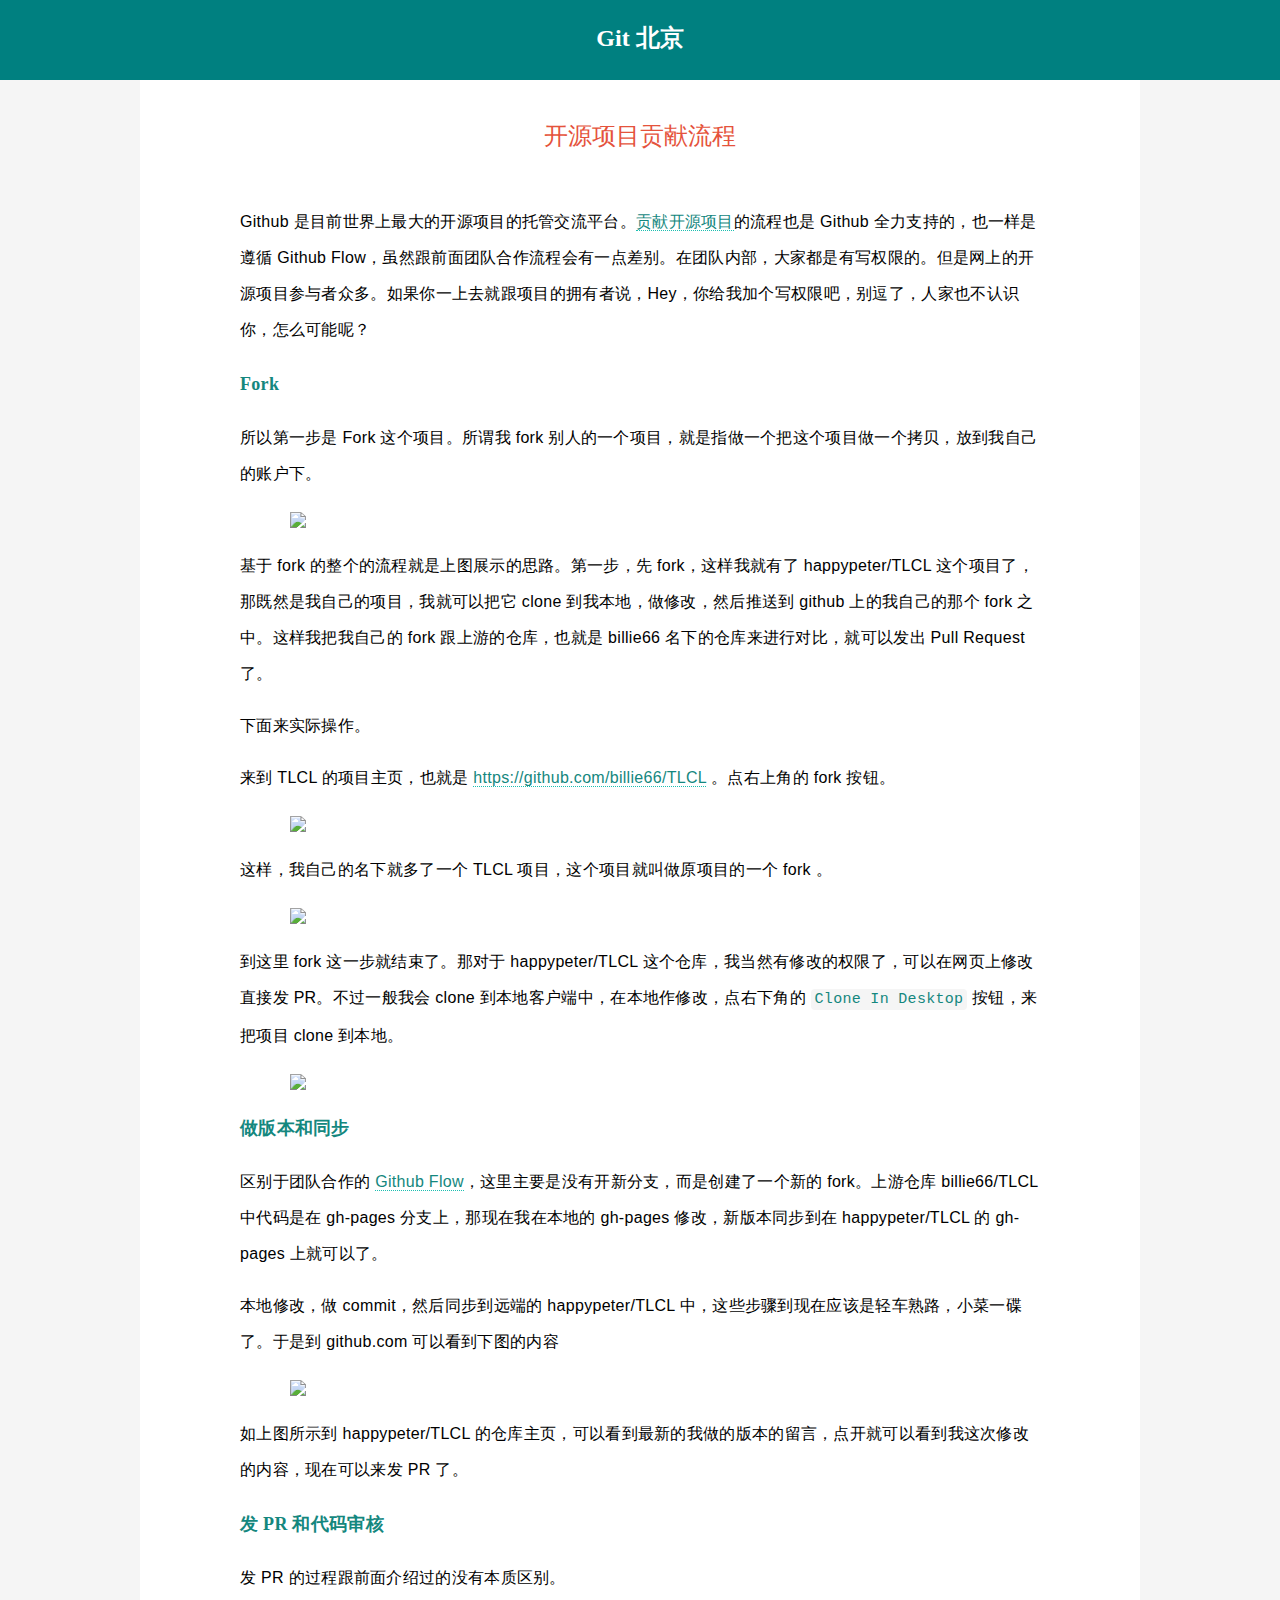
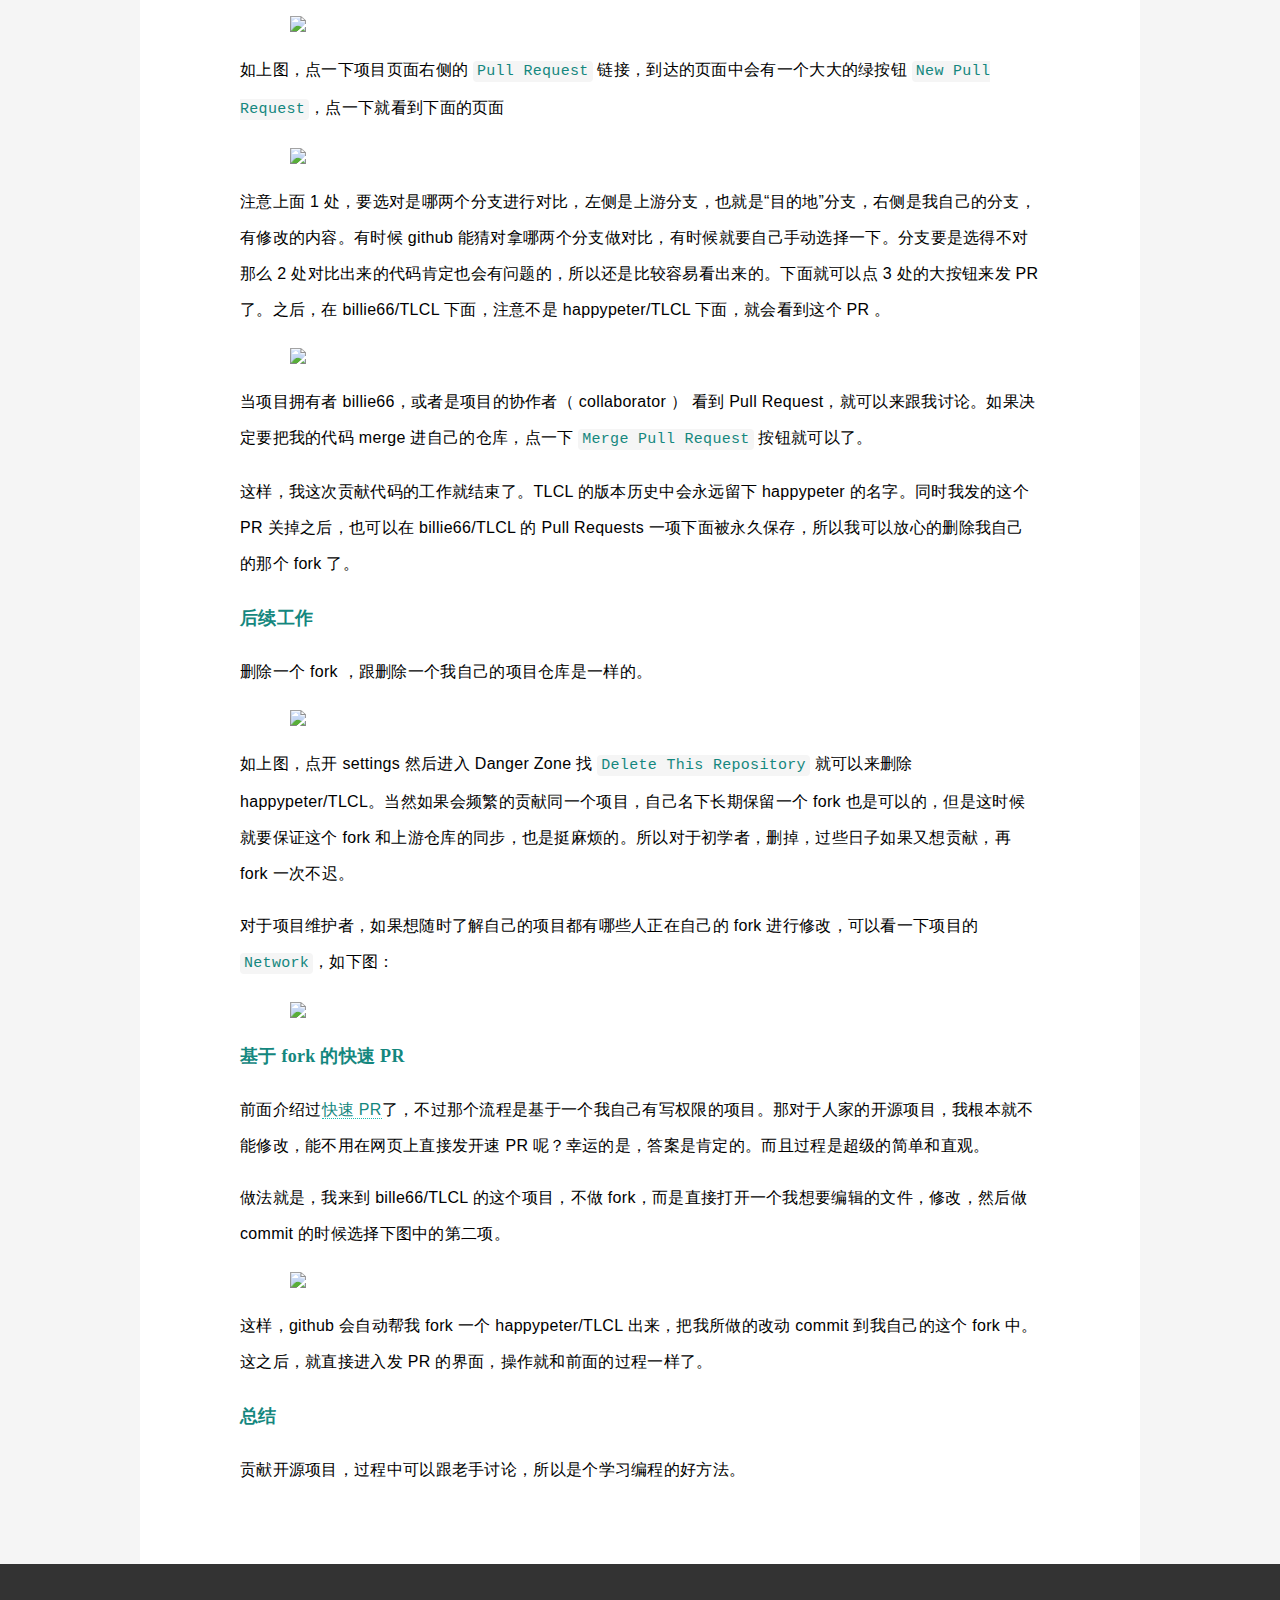
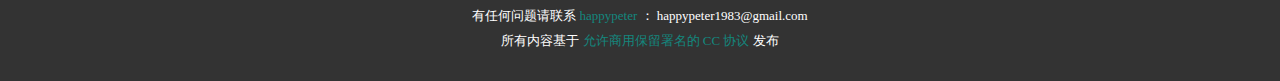
==== fork_flow.html @ 02a3c3e0 "first commit" ====
<!DOCTYPE html><html><head><meta charSet="utf-8"/><meta http-equiv="x-ua-compatible" content="ie=edge"/><meta name="viewport" content="width=device-width, initial-scale=1, shrink-to-fit=no"/><style data-href="/styles.a4d5d1ed52826786ed9b.css">*{box-sizing:border-box}body{margin:0;-webkit-font-smoothing:antialiased}a{text-decoration:none;color:#14877e}.searchbox{display:inline-block;position:relative;width:200px;height:32px!important;white-space:nowrap;box-sizing:border-box;visibility:visible!important}.searchbox .algolia-autocomplete{display:block;width:100%;height:100%}.searchbox__wrapper{width:100%;height:100%;z-index:999;position:relative}.searchbox__input{display:inline-block;box-sizing:border-box;transition:box-shadow .4s ease,background .4s ease;border:0;border-radius:16px;box-shadow:inset 0 0 0 1px #ccc;background:#fff!important;padding:0 26px 0 32px;width:100%;height:100%;vertical-align:middle;white-space:normal;font-size:12px;-webkit-appearance:none;-moz-appearance:none;appearance:none}.searchbox__input::-webkit-search-cancel-button,.searchbox__input::-webkit-search-decoration,.searchbox__input::-webkit-search-results-button,.searchbox__input::-webkit-search-results-decoration{display:none}.searchbox__input:hover{box-shadow:inset 0 0 0 1px #b3b3b3}.searchbox__input:active,.searchbox__input:focus{outline:0;box-shadow:inset 0 0 0 1px #aaa;background:#fff}.searchbox__input::-webkit-input-placeholder{color:#aaa}.searchbox__input:-ms-input-placeholder{color:#aaa}.searchbox__input::-ms-input-placeholder{color:#aaa}.searchbox__input::placeholder{color:#aaa}.searchbox__submit{position:absolute;top:0;margin:0;border:0;border-radius:16px 0 0 16px;background-color:rgba(69,142,225,0);padding:0;width:32px;height:100%;vertical-align:middle;text-align:center;font-size:inherit;-webkit-user-select:none;-moz-user-select:none;-ms-user-select:none;user-select:none;right:inherit;left:0}.searchbox__submit:before{display:inline-block;margin-right:-4px;height:100%;vertical-align:middle;content:""}.searchbox__submit:active,.searchbox__submit:hover{cursor:pointer}.searchbox__submit:focus{outline:0}.searchbox__submit svg{width:14px;height:14px;vertical-align:middle;fill:#6d7e96}.searchbox__reset{display:block;position:absolute;top:8px;right:8px;margin:0;border:0;background:none;cursor:pointer;padding:0;font-size:inherit;-webkit-user-select:none;-moz-user-select:none;-ms-user-select:none;user-select:none;fill:rgba(0,0,0,.5)}.searchbox__reset.hide{display:none}.searchbox__reset:focus{outline:0}.searchbox__reset svg{display:block;margin:4px;width:8px;height:8px}.searchbox__input:valid~.searchbox__reset{display:block;-webkit-animation-name:sbx-reset-in;animation-name:sbx-reset-in;-webkit-animation-duration:.15s;animation-duration:.15s}@-webkit-keyframes sbx-reset-in{0%{-webkit-transform:translate3d(-20%,0,0);transform:translate3d(-20%,0,0);opacity:0}to{-webkit-transform:none;transform:none;opacity:1}}@keyframes sbx-reset-in{0%{-webkit-transform:translate3d(-20%,0,0);transform:translate3d(-20%,0,0);opacity:0}to{-webkit-transform:none;transform:none;opacity:1}}.algolia-autocomplete .ds-dropdown-menu:before{display:block;position:absolute;content:"";width:14px;height:14px;background:#373940;z-index:1000;top:-7px;border-top:1px solid #373940;border-right:1px solid #373940;-webkit-transform:rotate(-45deg);transform:rotate(-45deg);border-radius:2px}.algolia-autocomplete .ds-dropdown-menu{box-shadow:0 1px 0 0 rgba(0,0,0,.2),0 2px 3px 0 rgba(0,0,0,.1)}@media (min-width:601px){.algolia-autocomplete.algolia-autocomplete-right .ds-dropdown-menu{right:0!important;left:inherit!important}.algolia-autocomplete.algolia-autocomplete-right .ds-dropdown-menu:before{right:48px}.algolia-autocomplete .ds-dropdown-menu{top:-6px;border-radius:4px;margin:6px 0 0;padding:0;text-align:left;height:auto;position:relative;background:transparent;border:none;z-index:999;max-width:600px;min-width:500px}}@media (max-width:600px){.algolia-autocomplete .ds-dropdown-menu{z-index:100;position:fixed!important;top:40px!important;left:auto!important;right:1rem!important;width:600px;max-width:calc(100% - 2rem);max-height:calc(100% - 5rem);display:block}.algolia-autocomplete .ds-dropdown-menu:before{right:6rem}}.algolia-autocomplete .ds-dropdown-menu .ds-suggestions{position:relative;z-index:1000}.algolia-autocomplete .ds-dropdown-menu .ds-suggestion{cursor:pointer}.algolia-autocomplete .ds-dropdown-menu [class^=ds-dataset-]{position:relative;border-radius:4px;overflow:auto;padding:0}.algolia-autocomplete .ds-dropdown-menu *{box-sizing:border-box}.algolia-autocomplete .algolia-docsearch-suggestion{position:relative;padding:0;overflow:hidden}.algolia-autocomplete .ds-cursor .algolia-docsearch-suggestion--wrapper{background:#f1f1f1;box-shadow:inset -2px 0 0 #f27649}.algolia-autocomplete .algolia-docsearch-suggestion--highlight{background:#ffe564;padding:.1em .05em}.algolia-autocomplete .algolia-docsearch-suggestion--category-header .algolia-docsearch-suggestion--category-header-lvl0 .algolia-docsearch-suggestion--highlight,.algolia-autocomplete .algolia-docsearch-suggestion--category-header .algolia-docsearch-suggestion--category-header-lvl1 .algolia-docsearch-suggestion--highlight{color:inherit;background:inherit}.algolia-autocomplete .algolia-docsearch-suggestion--text .algolia-docsearch-suggestion--highlight{padding:0 0 1px;background:inherit;box-shadow:inset 0 -2px 0 0 rgba(69,142,225,.8);color:inherit}.algolia-autocomplete .algolia-docsearch-suggestion--content{display:block;float:right;width:70%;position:relative;padding:5.33333px 0 5.33333px 10.66667px;cursor:pointer}.algolia-autocomplete .algolia-docsearch-suggestion--content:before{content:"";position:absolute;display:block;top:0;height:100%;width:1px;background:#ececec;left:-1px}.algolia-autocomplete .algolia-docsearch-suggestion--category-header{position:relative;display:none;font-size:14px;letter-spacing:.08em;font-weight:700;background-color:#373940;text-transform:uppercase;color:#fff;margin:0;padding:5px 8px}.algolia-autocomplete .algolia-docsearch-suggestion--wrapper{background-color:#fff;width:100%;float:left;padding:8px 0 0}.algolia-autocomplete .algolia-docsearch-suggestion--subcategory-column{float:left;width:30%;display:none;text-align:right;position:relative;padding:5.33333px 10.66667px;color:#777;font-size:.9em;word-wrap:break-word}.algolia-autocomplete .algolia-docsearch-suggestion--subcategory-column:before{content:"";position:absolute;display:block;top:0;height:100%;width:1px;background:#ececec;right:0}.algolia-autocomplete .algolia-docsearch-suggestion--subcategory-column .algolia-docsearch-suggestion--highlight{background-color:inherit;color:inherit}.algolia-autocomplete .algolia-docsearch-suggestion--subcategory-inline{display:none}.algolia-autocomplete .algolia-docsearch-suggestion--title{margin-bottom:4px;color:#02060c;font-size:.9em;font-weight:700}.algolia-autocomplete .algolia-docsearch-suggestion--text{display:block;line-height:1.2em;font-size:.85em;color:#63676d;padding-right:2px}.algolia-autocomplete .algolia-docsearch-suggestion--no-results{width:100%;padding:8px 0;text-align:center;font-size:1.2em;background-color:#373940;margin-top:-8px}.algolia-autocomplete .algolia-docsearch-suggestion--no-results .algolia-docsearch-suggestion--text{color:#fff;margin-top:4px}.algolia-autocomplete .algolia-docsearch-suggestion--no-results:before{display:none}.algolia-autocomplete .algolia-docsearch-suggestion code{padding:1px 5px;font-size:90%;border:none;color:#222;background-color:#ebebeb;border-radius:3px;font-family:source-code-pro,Menlo,Monaco,Consolas,Courier New,monospace}.algolia-autocomplete .algolia-docsearch-suggestion code .algolia-docsearch-suggestion--highlight{background:none}.algolia-autocomplete .algolia-docsearch-suggestion.algolia-docsearch-suggestion__main .algolia-docsearch-suggestion--category-header,.algolia-autocomplete .algolia-docsearch-suggestion.algolia-docsearch-suggestion__secondary .algolia-docsearch-suggestion--subcategory-column{display:block}.algolia-autocomplete .algolia-docsearch-footer{background-color:#fff;width:100%;height:30px;z-index:2000;float:right;font-size:0;line-height:0}.algolia-autocomplete .algolia-docsearch-footer--logo{background-image:url('data:image/svg+xml;utf8,<svg xmlns="http://www.w3.org/2000/svg" viewBox="0 0 130 18"><defs><linearGradient id="a" x1="-36.87%" x2="129.43%" y1="134.94%" y2="-27.7%"><stop stop-color="%2300AEFF" offset="0%"/><stop stop-color="%233369E7" offset="100%"/></linearGradient></defs><g fill="none" fill-rule="evenodd"><path fill="url(%23a)" d="M59.4.02h13.3a2.37 2.37 0 0 1 2.38 2.37V15.6a2.37 2.37 0 0 1-2.38 2.36H59.4a2.37 2.37 0 0 1-2.38-2.36V2.38A2.37 2.37 0 0 1 59.4.02z"/><path fill="%23FFF" d="M66.26 4.56c-2.82 0-5.1 2.27-5.1 5.08 0 2.8 2.28 5.07 5.1 5.07 2.8 0 5.1-2.26 5.1-5.07 0-2.8-2.28-5.07-5.1-5.07zm0 8.65c-2 0-3.6-1.6-3.6-3.56 0-1.97 1.6-3.58 3.6-3.58 1.98 0 3.6 1.6 3.6 3.58a3.58 3.58 0 0 1-3.6 3.57zm0-6.4v2.66c0 .07.08.13.15.1l2.4-1.24c.04-.02.06-.1.03-.14a2.96 2.96 0 0 0-2.46-1.5c-.06 0-.1.05-.1.1zm-3.33-1.96l-.3-.3a.78.78 0 0 0-1.12 0l-.36.36a.77.77 0 0 0 0 1.1l.3.3c.05.05.13.04.17 0 .2-.25.4-.5.6-.7.23-.23.46-.43.7-.6.07-.04.07-.1.03-.16zm5-.8V3.4a.78.78 0 0 0-.78-.78h-1.83a.78.78 0 0 0-.78.78v.63c0 .07.06.12.14.1a5.74 5.74 0 0 1 1.58-.22c.52 0 1.04.07 1.54.2a.1.1 0 0 0 .13-.1z"/><path fill="%23182359" d="M102.16 13.76c0 1.46-.37 2.52-1.12 3.2-.75.67-1.9 1-3.44 1-.56 0-1.74-.1-2.67-.3l.34-1.7c.78.17 1.82.2 2.36.2.86 0 1.48-.16 1.84-.5.37-.36.55-.88.55-1.57v-.35a6.37 6.37 0 0 1-.84.3 4.15 4.15 0 0 1-1.2.17 4.5 4.5 0 0 1-1.6-.28 3.38 3.38 0 0 1-1.26-.82 3.74 3.74 0 0 1-.8-1.35c-.2-.54-.3-1.5-.3-2.2 0-.67.1-1.5.3-2.06a3.92 3.92 0 0 1 .9-1.43 4.12 4.12 0 0 1 1.45-.92 5.3 5.3 0 0 1 1.94-.37c.7 0 1.35.1 1.97.2a15.86 15.86 0 0 1 1.6.33v8.46zm-5.95-4.2c0 .9.2 1.88.6 2.3.4.4.9.62 1.53.62.34 0 .66-.05.96-.15a2.75 2.75 0 0 0 .73-.33V6.7a8.53 8.53 0 0 0-1.42-.17c-.76-.02-1.36.3-1.77.8-.4.5-.62 1.4-.62 2.23zm16.13 0c0 .72-.1 1.26-.32 1.85a4.4 4.4 0 0 1-.9 1.53c-.38.42-.85.75-1.4.98-.54.24-1.4.37-1.8.37-.43 0-1.27-.13-1.8-.36a4.1 4.1 0 0 1-1.4-.97 4.5 4.5 0 0 1-.92-1.52 5.04 5.04 0 0 1-.33-1.84c0-.72.1-1.4.32-2 .22-.6.53-1.1.92-1.5.4-.43.86-.75 1.4-.98a4.55 4.55 0 0 1 1.78-.34 4.7 4.7 0 0 1 1.8.34c.54.23 1 .55 1.4.97.38.42.68.92.9 1.5.23.6.35 1.3.35 2zm-2.2 0c0-.92-.2-1.7-.6-2.22-.38-.54-.94-.8-1.64-.8-.72 0-1.27.26-1.67.8-.4.54-.58 1.3-.58 2.22 0 .93.2 1.56.6 2.1.38.54.94.8 1.64.8s1.25-.26 1.65-.8c.4-.55.6-1.17.6-2.1zm6.97 4.7c-3.5.02-3.5-2.8-3.5-3.27L113.57.92l2.15-.34v10c0 .25 0 1.87 1.37 1.88v1.8zm3.77 0h-2.15v-9.2l2.15-.33v9.54zM119.8 3.74c.7 0 1.3-.58 1.3-1.3 0-.7-.58-1.3-1.3-1.3-.73 0-1.3.6-1.3 1.3 0 .72.58 1.3 1.3 1.3zm6.43 1c.7 0 1.3.1 1.78.27.5.18.88.42 1.17.73.28.3.5.74.6 1.18.13.46.2.95.2 1.5v5.47a25.24 25.24 0 0 1-1.5.25c-.67.1-1.42.15-2.25.15a6.83 6.83 0 0 1-1.52-.16 3.2 3.2 0 0 1-1.18-.5 2.46 2.46 0 0 1-.76-.9c-.18-.37-.27-.9-.27-1.44 0-.52.1-.85.3-1.2.2-.37.48-.67.83-.9a3.6 3.6 0 0 1 1.23-.5 7.07 7.07 0 0 1 2.2-.1l.83.16v-.35c0-.25-.03-.48-.1-.7a1.5 1.5 0 0 0-.3-.58c-.15-.18-.34-.3-.58-.4a2.54 2.54 0 0 0-.92-.17c-.5 0-.94.06-1.35.13-.4.08-.75.16-1 .25l-.27-1.74c.27-.1.67-.18 1.2-.28a9.34 9.34 0 0 1 1.65-.14zm.18 7.74c.66 0 1.15-.04 1.5-.1V10.2a5.1 5.1 0 0 0-2-.1c-.23.03-.45.1-.64.2a1.17 1.17 0 0 0-.47.38c-.13.17-.18.26-.18.52 0 .5.17.8.5.98.32.2.74.3 1.3.3zM84.1 4.8c.72 0 1.3.08 1.8.26.48.17.87.42 1.15.73.3.3.5.72.6 1.17.14.45.2.94.2 1.47v5.48a25.24 25.24 0 0 1-1.5.26c-.67.1-1.42.14-2.25.14a6.83 6.83 0 0 1-1.52-.16 3.2 3.2 0 0 1-1.18-.5 2.46 2.46 0 0 1-.76-.9c-.18-.38-.27-.9-.27-1.44 0-.53.1-.86.3-1.22.2-.36.5-.65.84-.88a3.6 3.6 0 0 1 1.24-.5 7.07 7.07 0 0 1 2.2-.1c.26.03.54.08.84.15v-.35c0-.24-.03-.48-.1-.7a1.5 1.5 0 0 0-.3-.58c-.15-.17-.34-.3-.58-.4a2.54 2.54 0 0 0-.9-.15c-.5 0-.96.05-1.37.12-.4.07-.75.15-1 .24l-.26-1.75c.27-.08.67-.17 1.18-.26a8.9 8.9 0 0 1 1.66-.15zm.2 7.73c.65 0 1.14-.04 1.48-.1v-2.17a5.1 5.1 0 0 0-1.98-.1c-.24.03-.46.1-.65.18a1.17 1.17 0 0 0-.47.4c-.12.17-.17.26-.17.52 0 .5.18.8.5.98.32.2.75.3 1.3.3zm8.68 1.74c-3.5 0-3.5-2.82-3.5-3.28L89.45.92 91.6.6v10c0 .25 0 1.87 1.38 1.88v1.8z"/><path fill="%231D3657" d="M5.03 11.03c0 .7-.26 1.24-.76 1.64-.5.4-1.2.6-2.1.6-.88 0-1.6-.14-2.17-.42v-1.2c.36.16.74.3 1.14.38.4.1.78.15 1.13.15.5 0 .88-.1 1.12-.3a.94.94 0 0 0 .35-.77.98.98 0 0 0-.33-.74c-.22-.2-.68-.44-1.37-.72-.72-.3-1.22-.62-1.52-1C.23 8.27.1 7.82.1 7.3c0-.65.22-1.17.7-1.55.46-.37 1.08-.56 1.86-.56.76 0 1.5.16 2.25.48l-.4 1.05c-.7-.3-1.32-.44-1.87-.44-.4 0-.73.08-.94.26a.9.9 0 0 0-.33.72c0 .2.04.38.12.52.08.15.22.3.42.4.2.14.55.3 1.06.52.58.24 1 .47 1.27.67.27.2.47.44.6.7.12.26.18.57.18.92zM9 13.27c-.92 0-1.64-.27-2.16-.8-.52-.55-.78-1.3-.78-2.24 0-.97.24-1.73.72-2.3.5-.54 1.15-.82 2-.82.78 0 1.4.25 1.85.72.46.48.7 1.14.7 1.97v.67H7.35c0 .58.17 1.02.46 1.33.3.3.7.47 1.24.47.36 0 .68-.04.98-.1a5.1 5.1 0 0 0 .98-.33v1.02a3.87 3.87 0 0 1-.94.32 5.72 5.72 0 0 1-1.08.1zm-.22-5.2c-.4 0-.73.12-.97.38s-.37.62-.42 1.1h2.7c0-.48-.13-.85-.36-1.1-.23-.26-.54-.38-.94-.38zm7.7 5.1l-.26-.84h-.05c-.28.36-.57.6-.86.74-.28.13-.65.2-1.1.2-.6 0-1.05-.16-1.38-.48-.32-.32-.5-.77-.5-1.34 0-.62.24-1.08.7-1.4.45-.3 1.14-.47 2.07-.5l1.02-.03V9.2c0-.37-.1-.65-.27-.84-.17-.2-.45-.28-.82-.28-.3 0-.6.04-.88.13a6.68 6.68 0 0 0-.8.33l-.4-.9a4.4 4.4 0 0 1 1.05-.4 4.86 4.86 0 0 1 1.08-.12c.76 0 1.33.18 1.7.5.4.33.6.85.6 1.56v4h-.9zm-1.9-.87c.47 0 .83-.13 1.1-.38.3-.26.43-.62.43-1.08v-.52l-.76.03c-.6.03-1.02.13-1.3.3s-.4.45-.4.82c0 .26.08.47.24.6.16.16.4.23.7.23zm7.57-5.2c.25 0 .46.03.62.06l-.12 1.18a2.38 2.38 0 0 0-.56-.06c-.5 0-.92.16-1.24.5-.3.32-.47.75-.47 1.27v3.1h-1.27V7.23h1l.16 1.05h.05c.2-.36.45-.64.77-.85a1.83 1.83 0 0 1 1.02-.3zm4.12 6.17c-.9 0-1.58-.27-2.05-.8-.47-.52-.7-1.27-.7-2.25 0-1 .24-1.77.73-2.3.5-.54 1.2-.8 2.12-.8.63 0 1.2.1 1.7.34l-.4 1c-.52-.2-.96-.3-1.3-.3-1.04 0-1.55.68-1.55 2.05 0 .67.13 1.17.38 1.5.26.34.64.5 1.13.5a3.23 3.23 0 0 0 1.6-.4v1.1a2.53 2.53 0 0 1-.73.28 4.36 4.36 0 0 1-.93.08zm8.28-.1h-1.27V9.5c0-.45-.1-.8-.28-1.02-.18-.23-.47-.34-.88-.34-.53 0-.9.16-1.16.48-.25.3-.38.85-.38 1.6v2.94h-1.26V4.8h1.26v2.12c0 .34-.02.7-.06 1.1h.08a1.76 1.76 0 0 1 .72-.67c.3-.16.66-.24 1.07-.24 1.43 0 2.15.74 2.15 2.2v3.86zM42.2 7.1c.74 0 1.32.28 1.73.82.4.53.62 1.3.62 2.26 0 .97-.2 1.73-.63 2.27-.42.54-1 .82-1.75.82s-1.33-.27-1.75-.8h-.08l-.23.7h-.94V4.8h1.26v2l-.02.64-.03.56h.05c.4-.6 1-.9 1.78-.9zm-.33 1.04c-.5 0-.88.15-1.1.45-.22.3-.34.8-.35 1.5v.08c0 .72.12 1.24.35 1.57.23.32.6.48 1.12.48.44 0 .78-.17 1-.53.24-.35.36-.87.36-1.53 0-1.35-.47-2.03-1.4-2.03zm3.24-.92h1.4l1.2 3.37c.18.47.3.92.36 1.34h.04l.18-.72 1.37-4H51l-2.53 6.73c-.46 1.23-1.23 1.85-2.3 1.85-.3 0-.56-.03-.83-.1v-1c.2.05.4.08.65.08.6 0 1.03-.36 1.28-1.06l.22-.56-2.4-5.94z"/></g></svg>');background-repeat:no-repeat;background-position:50%;background-size:100%;overflow:hidden;text-indent:-9000px;width:110px;height:100%;display:block;margin-left:auto;margin-right:5px}</style><meta name="generator" content="Gatsby 2.1.31"/><style data-styled="gyphcv gNLVAN gOrJcT kobpAA jqMJFG bsjeWN kfoiCx etjCag" data-styled-version="4.1.3">
/* sc-component-id: DocSearch__Form-qvs5fz-0 */
.kobpAA{margin-bottom:24px;}
/* sc-component-id: DocSearch__Input-qvs5fz-1 */
.jqMJFG{border:0;font-size:16px;color:#fff;width:300px;height:32px;border-radius:4px;padding:8px 8px 8px 32px;background-image:url([data-uri]%0D%0AICB2aWV3Qm94PSIwIDAgMTYgMTYiCj4KICA8cGF0aAogICAgZD0iCiAgICAgIE02LjAyOTQ1LDEw%0D%0ALjIwMzI3YTQuMTczODIsNC4xNzM4MiwwLDEsMSw0LjE3MzgyLTQuMTczODJBNC4xNTYwOSw0LjE1%0D%0ANjA5LAogICAgICAwLDAsMSw2LjAyOTQ1LDEwLjIwMzI3Wm05LjY5MTk1LDQuMjE5OUwxMC44OTg5%0D%0ALDkuNTk5NzlBNS44ODAyMSw1Ljg4MDIxLAogICAgICAwLDAsMCwxMi4wNTgsNi4wMjg1Niw2LjAw%0D%0ANDY3LDYuMDA0NjcsMCwxLDAsOS41OTk3OSwxMC44OTg5bDQuODIzMzgsCiAgICAgIDQuODIzMzhh%0D%0ALjg5NzI5Ljg5NzI5LDAsMCwwLDEuMjk5MTIsMCwuODk3NDkuODk3NDksMCwwLDAtLjAwMDg3LTEu%0D%0AMjk5MDlaIgogICAgZmlsbD0iI2ZmZmZmZiIKICAvPgo8L3N2Zz4=);background-size:16px 16px;background-repeat:no-repeat;background-position-y:center;background-position-x:8px;background-color:rgba(0,0,0,0.2);} .jqMJFG:focus{outline:none;}
/* sc-component-id: Header__Wrap-sc-75xirx-0 */
.gNLVAN{background:teal;min-height:80px;display:-webkit-box;display:-webkit-flex;display:-ms-flexbox;display:flex;-webkit-flex-direction:column;-ms-flex-direction:column;flex-direction:column;-webkit-box-pack:center;-webkit-justify-content:center;-ms-flex-pack:center;justify-content:center;-webkit-align-items:center;-webkit-box-align:center;-ms-flex-align:center;align-items:center;}
/* sc-component-id: Header-sc-75xirx-1 */
.gOrJcT{margin-bottom:24px;} .gOrJcT a{color:#fff;-webkit-text-decoration:none;text-decoration:none;} .gOrJcT a:hover{color:#77f0f0;}
/* sc-component-id: Footer-sc-4dc8xa-0 */
.etjCag{width:100%;height:70px;} .etjCag nav{background:#333;min-height:70px;color:#fff;} .etjCag nav a{color:#14877e;-webkit-text-decoration:none;text-decoration:none;} .etjCag nav a:hover{-webkit-text-decoration:underline;text-decoration:underline;} .etjCag p{line-height:1.9;padding:40px;text-align:center;font-size:13px;margin-top:0;}
/* sc-component-id: Layout__Wrap-sc-74hz2d-0 */
.gyphcv{display:-webkit-box;display:-webkit-flex;display:-ms-flexbox;display:flex;-webkit-flex-direction:column;-ms-flex-direction:column;flex-direction:column;}
/* sc-component-id: blog-post__Title-sc-1e41lke-0 */
.kfoiCx{font-family:"Crete Round",Georgia,Times New Roman,serif;font-size:24px;color:#e5533c;margin-top:0;text-align:center;}
/* sc-component-id: blog-post__Wrap-sc-1e41lke-1 */
.bsjeWN{width:100%;background:#f5f5f5;} .bsjeWN .book-wrapper{width:100%;max-width:1000px;padding:40px 16px 60px;margin:0 auto;background:#fff;} .bsjeWN blockquote{background-color:#fcf8e3;border-color:#faebcc;color:#8a6d3b;padding:15px 30px;margin:0;margin-bottom:20px;border:1px solid rgba(0,0,0,0);border-radius:4px;} .bsjeWN blockquote h4{text-align:center;margin:0;} .bsjeWN .contents-wrapper{background:#f5f5f5;padding:30px 0;} .bsjeWN .chapter-contents{width:100%;max-width:800px;margin:0 auto;font-family:"ProximaNova","Helvetica Neue",Helvetica,Arial,sans-serif;font-weight:300;-webkit-letter-spacing:0.3px;-moz-letter-spacing:0.3px;-ms-letter-spacing:0.3px;letter-spacing:0.3px;line-height:36px;font-size:16px;} .bsjeWN .chapter-contents h1{font-family:"Crete Round",Georgia,Times New Roman,serif;font-size:24px;color:#e5533c;margin-top:0;text-align:center;} .bsjeWN .chapter-contents h3{font-family:"Crete Round",Georgia,Times New Roman,serif;font-size:18px;color:#14877e;} .bsjeWN .chapter-contents a{color:#14877e;-webkit-text-decoration:none;text-decoration:none;border-bottom:1px dotted #1bbfb1;} .bsjeWN .book-wrapper img{display:block;max-width:700px;margin:20px auto;width:100%;} .bsjeWN .book-wrapper img[alt="certificates"]{display:block;width:291px;} .bsjeWN:not(pre) > code[class*="language-"],.bsjeWN pre{background:#f5f5f5;} .bsjeWN pre{padding:1em;margin:0.5em 0;overflow:auto;} .bsjeWN code[class*="language-"],.bsjeWN pre{color:#000;text-shadow:0 1px #fff;font-size:14px;direction:ltr;text-align:left;white-space:pre;word-spacing:normal;word-break:normal;line-height:26px;-moz-tab-size:4;-o-tab-size:4;tab-size:4;-webkit-hyphens:none;-moz-hyphens:none;-ms-hyphens:none;-webkit-hyphens:none;-moz-hyphens:none;-ms-hyphens:none;hyphens:none;} .bsjeWN .chapter-contents pre{color:#767676;border:1px solid #dcdcdc;-webkit-border-radius:5px;-moz-border-radius:5px;border-radius:5px;white-space:pre-wrap;white-space:-moz-pre-wrap;white-space:-pre-wrap;white-space:-o-pre-wrap;word-wrap:break-word;} .bsjeWN .chapter-contents p > code,.bsjeWN .chapter-contents ul > code,.bsjeWN .chapter-contents ol > code,.bsjeWN .chapter-contents li > code{padding-right:4px;padding-left:4px;padding-top:2px;padding-bottom:2px;background-color:#f5f5f5;color:#14877e;border-radius:4px;font-size:15px;}</style><title data-react-helmet="true">开源项目贡献流程</title><link as="script" rel="preload" href="/component---src-templates-blog-post-js-5adcef4ebd7ea250c4c6.js"/><link as="script" rel="preload" href="/app-3d4e23af097257dc7cf1.js"/><link as="script" rel="preload" href="/7-b24ee7c15a0dc0392ffd.js"/><link as="script" rel="preload" href="/1-838bb1c457003893f138.js"/><link as="script" rel="preload" href="/styles-4e34e1653e06a18471f0.js"/><link as="script" rel="preload" href="/webpack-runtime-f01a0c213e47c8efceec.js"/><link as="fetch" rel="preload" href="/static/d/920/path---fork-flow-html-2-f-4-9e2-MUxGfX63xxkrexow0v6qvwoaJI.json" crossorigin="use-credentials"/></head><body><noscript id="gatsby-noscript">This app works best with JavaScript enabled.</noscript><div id="___gatsby"><div style="outline:none" tabindex="-1" role="group"><div class="Layout__Wrap-sc-74hz2d-0 gyphcv"><div class="Header__Wrap-sc-75xirx-0 gNLVAN"><h2 class="Header-sc-75xirx-1 gOrJcT"><a href="/">Git 北京</a></h2><form class="DocSearch__Form-qvs5fz-0 kobpAA"><input type="search" id="algolia-doc-search" placeholder="Search docs" class="DocSearch__Input-qvs5fz-1 jqMJFG"/></form></div><div class="blog-post__Wrap-sc-1e41lke-1 bsjeWN"><div class="book-wrapper"><div class="blog-post__Title-sc-1e41lke-0 kfoiCx">开源项目贡献流程</div><div class="chapter-contents"><br/><div><p>Github 是目前世界上最大的开源项目的托管交流平台。<a href="https://guides.github.com/activities/contributing-to-open-source/">贡献开源项目</a>的流程也是 Github 全力支持的，也一样是遵循 Github Flow，虽然跟前面团队合作流程会有一点差别。在团队内部，大家都是有写权限的。但是网上的开源项目参与者众多。如果你一上去就跟项目的拥有者说，Hey，你给我加个写权限吧，别逗了，人家也不认识你，怎么可能呢？</p>
<h3>Fork</h3>
<p>所以第一步是 Fork 这个项目。所谓我 fork 别人的一个项目，就是指做一个把这个项目做一个拷贝，放到我自己的账户下。</p>
<p><img src="https://github.com/happypeter/gitbeijing/blob/master/data/posts/images/fork_flow/flow.png?raw=true"></p>
<p>基于 fork 的整个的流程就是上图展示的思路。第一步，先 fork，这样我就有了 happypeter/TLCL 这个项目了，那既然是我自己的项目，我就可以把它 clone 到我本地，做修改，然后推送到 github 上的我自己的那个 fork 之中。这样我把我自己的 fork 跟上游的仓库，也就是 billie66 名下的仓库来进行对比，就可以发出 Pull Request 了。</p>
<p>下面来实际操作。</p>
<p>来到 TLCL 的项目主页，也就是 <a href="https://github.com/billie66/TLCL">https://github.com/billie66/TLCL</a> 。点右上角的 fork 按钮。</p>
<p><img src="https://github.com/happypeter/gitbeijing/blob/master/data/posts/images/fork_flow/fork.png?raw=true"></p>
<p>这样，我自己的名下就多了一个 TLCL 项目，这个项目就叫做原项目的一个 fork 。</p>
<p><img src="https://github.com/happypeter/gitbeijing/blob/master/data/posts/images/fork_flow/my_fork.png?raw=true"></p>
<p>到这里 fork 这一步就结束了。那对于 happypeter/TLCL 这个仓库，我当然有修改的权限了，可以在网页上修改直接发 PR。不过一般我会 clone 到本地客户端中，在本地作修改，点右下角的 <code>Clone In Desktop</code> 按钮，来把项目 clone 到本地。</p>
<p><img src="https://github.com/happypeter/gitbeijing/blob/master/data/posts/images/fork_flow/cloning.png?raw=true"></p>
<h3>做版本和同步</h3>
<p>区别于团队合作的 <a href="http://gitbeijing.com/flow/">Github Flow</a>，这里主要是没有开新分支，而是创建了一个新的 fork。上游仓库 billie66/TLCL 中代码是在 gh-pages 分支上，那现在我在本地的 gh-pages 修改，新版本同步到在 happypeter/TLCL 的 gh-pages 上就可以了。</p>
<p>本地修改，做 commit，然后同步到远端的 happypeter/TLCL 中，这些步骤到现在应该是轻车熟路，小菜一碟了。于是到 github.com 可以看到下图的内容</p>
<p><img src="https://github.com/happypeter/gitbeijing/blob/master/data/posts/images/fork_flow/my_commit.png?raw=true"></p>
<p>如上图所示到 happypeter/TLCL 的仓库主页，可以看到最新的我做的版本的留言，点开就可以看到我这次修改的内容，现在可以来发 PR 了。</p>
<h3>发 PR 和代码审核</h3>
<p>发 PR 的过程跟前面介绍过的没有本质区别。</p>
<p><img src="https://github.com/happypeter/gitbeijing/blob/master/data/posts/images/fork_flow/new_pr.png?raw=true"></p>
<p>如上图，点一下项目页面右侧的 <code>Pull Request</code> 链接，到达的页面中会有一个大大的绿按钮 <code>New Pull Request</code>，点一下就看到下面的页面</p>
<p><img src="https://github.com/happypeter/gitbeijing/blob/master/data/posts/images/fork_flow/new_pr_view.png?raw=true"></p>
<p>注意上面 1 处，要选对是哪两个分支进行对比，左侧是上游分支，也就是“目的地”分支，右侧是我自己的分支，有修改的内容。有时候 github 能猜对拿哪两个分支做对比，有时候就要自己手动选择一下。分支要是选得不对那么 2 处对比出来的代码肯定也会有问题的，所以还是比较容易看出来的。下面就可以点 3 处的大按钮来发 PR 了。之后，在 billie66/TLCL 下面，注意不是 happypeter/TLCL 下面，就会看到这个 PR 。</p>
<p><img src="https://github.com/happypeter/gitbeijing/blob/master/data/posts/images/fork_flow/final_pr.png?raw=true"></p>
<p>当项目拥有者 billie66，或者是项目的协作者（ collaborator ） 看到 Pull Request，就可以来跟我讨论。如果决定要把我的代码 merge 进自己的仓库，点一下 <code>Merge Pull Request</code> 按钮就可以了。</p>
<p>这样，我这次贡献代码的工作就结束了。TLCL 的版本历史中会永远留下 happypeter 的名字。同时我发的这个 PR 关掉之后，也可以在 billie66/TLCL 的 Pull Requests 一项下面被永久保存，所以我可以放心的删除我自己的那个 fork 了。</p>
<!-- 也有时候 merge 按钮是黑的，因为有 confilcts 这个后面可以考虑讲讲 -->
<h3>后续工作</h3>
<p>删除一个 fork ，跟删除一个我自己的项目仓库是一样的。</p>
<p><img src="https://github.com/happypeter/gitbeijing/blob/master/data/posts/images/fork_flow/delete_repo.png?raw=true"></p>
<p>如上图，点开 settings 然后进入 Danger Zone 找 <code>Delete This Repository</code> 就可以来删除 happypeter/TLCL。当然如果会频繁的贡献同一个项目，自己名下长期保留一个 fork 也是可以的，但是这时候就要保证这个 fork 和上游仓库的同步，也是挺麻烦的。所以对于初学者，删掉，过些日子如果又想贡献，再 fork 一次不迟。</p>
<p>对于项目维护者，如果想随时了解自己的项目都有哪些人正在自己的 fork 进行修改，可以看一下项目的 <code>Network</code>，如下图：</p>
<p><img src="https://github.com/happypeter/gitbeijing/blob/master/data/posts/images/fork_flow/network.png?raw=true"></p>
<h3>基于 fork 的快速 PR</h3>
<p>前面介绍过<a href="https://github.com/blog/1945-quick-pull-requests">快速 PR</a>了，不过那个流程是基于一个我自己有写权限的项目。那对于人家的开源项目，我根本就不能修改，能不用在网页上直接发开速 PR 呢？幸运的是，答案是肯定的。而且过程是超级的简单和直观。</p>
<p>做法就是，我来到 bille66/TLCL 的这个项目，不做 fork，而是直接打开一个我想要编辑的文件，修改，然后做 commit 的时候选择下图中的第二项。</p>
<p><img src="https://github.com/happypeter/gitbeijing/blob/master/data/posts/images/fork_flow/fork_quick_pr.png?raw=true"></p>
<p>这样，github 会自动帮我 fork 一个 happypeter/TLCL 出来，把我所做的改动 commit 到我自己的这个 fork 中。这之后，就直接进入发 PR 的界面，操作就和前面的过程一样了。</p>
<h3>总结</h3>
<p>贡献开源项目，过程中可以跟老手讨论，所以是个学习编程的好方法。</p></div></div></div></div><footer class="Footer-sc-4dc8xa-0 etjCag"><nav><p>有任何问题请联系<a href="https://github.com/happypeter"> happypeter</a> ： happypeter1983@gmail.com <br/> 所有内容基于<!-- --> <a href="https://creativecommons.org/licenses/by/4.0/">允许商用保留署名的 CC 协议</a> <!-- -->发布</p></nav></footer></div></div></div><script id="gatsby-script-loader">/*<![CDATA[*/window.page={"componentChunkName":"component---src-templates-blog-post-js","jsonName":"fork-flow-html-2f4","path":"/fork_flow.html"};window.dataPath="920/path---fork-flow-html-2-f-4-9e2-MUxGfX63xxkrexow0v6qvwoaJI";/*]]>*/</script><script id="gatsby-chunk-mapping">/*<![CDATA[*/window.___chunkMapping={"app":["/app-3d4e23af097257dc7cf1.js"],"component---src-templates-blog-post-js":["/component---src-templates-blog-post-js-5adcef4ebd7ea250c4c6.js"],"component---src-pages-index-js":["/component---src-pages-index-js-7c78c14c634ba048e0bb.js"],"pages-manifest":["/pages-manifest-559c37a933a3d1f7db68.js"]};/*]]>*/</script><script src="/webpack-runtime-f01a0c213e47c8efceec.js" async=""></script><script src="/styles-4e34e1653e06a18471f0.js" async=""></script><script src="/1-838bb1c457003893f138.js" async=""></script><script src="/7-b24ee7c15a0dc0392ffd.js" async=""></script><script src="/app-3d4e23af097257dc7cf1.js" async=""></script><script src="/component---src-templates-blog-post-js-5adcef4ebd7ea250c4c6.js" async=""></script><script src="//cdn.jsdelivr.net/npm/docsearch.js@2/dist/cdn/docsearch.min.js"></script></body></html>
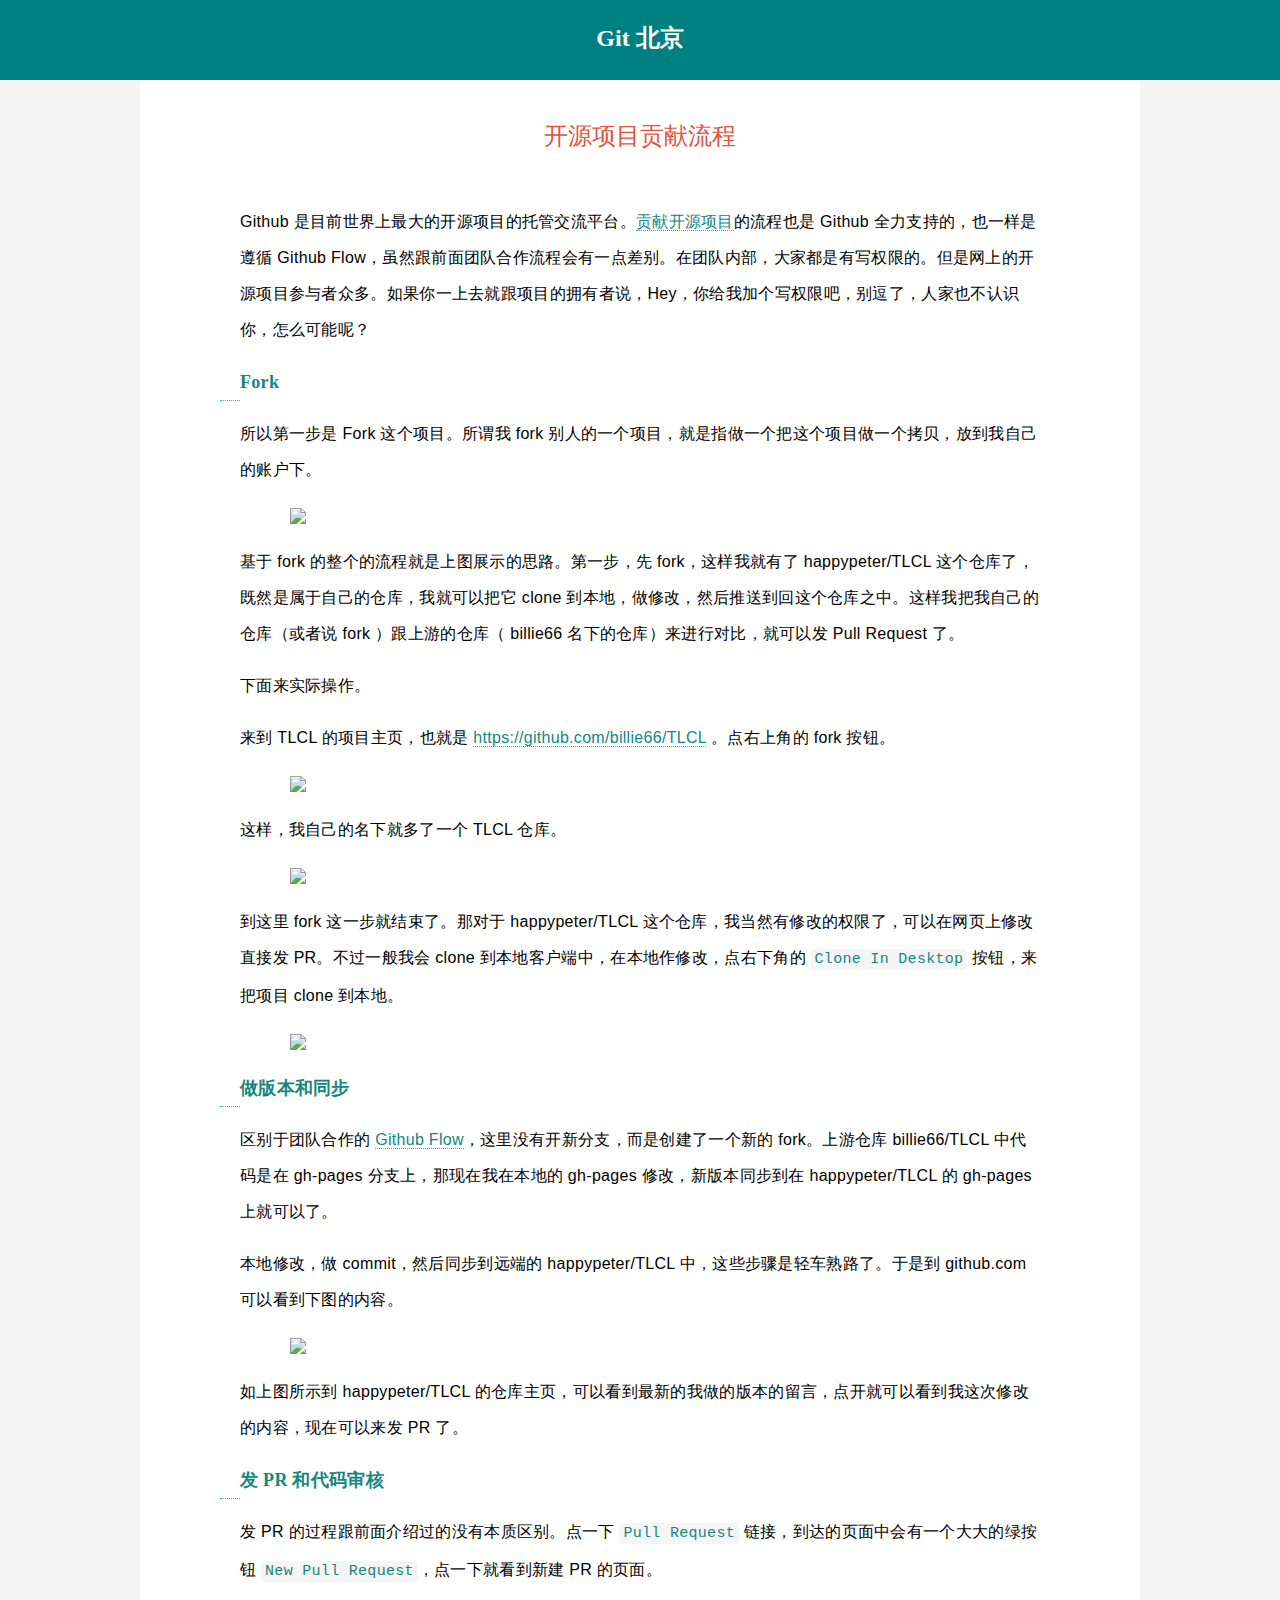
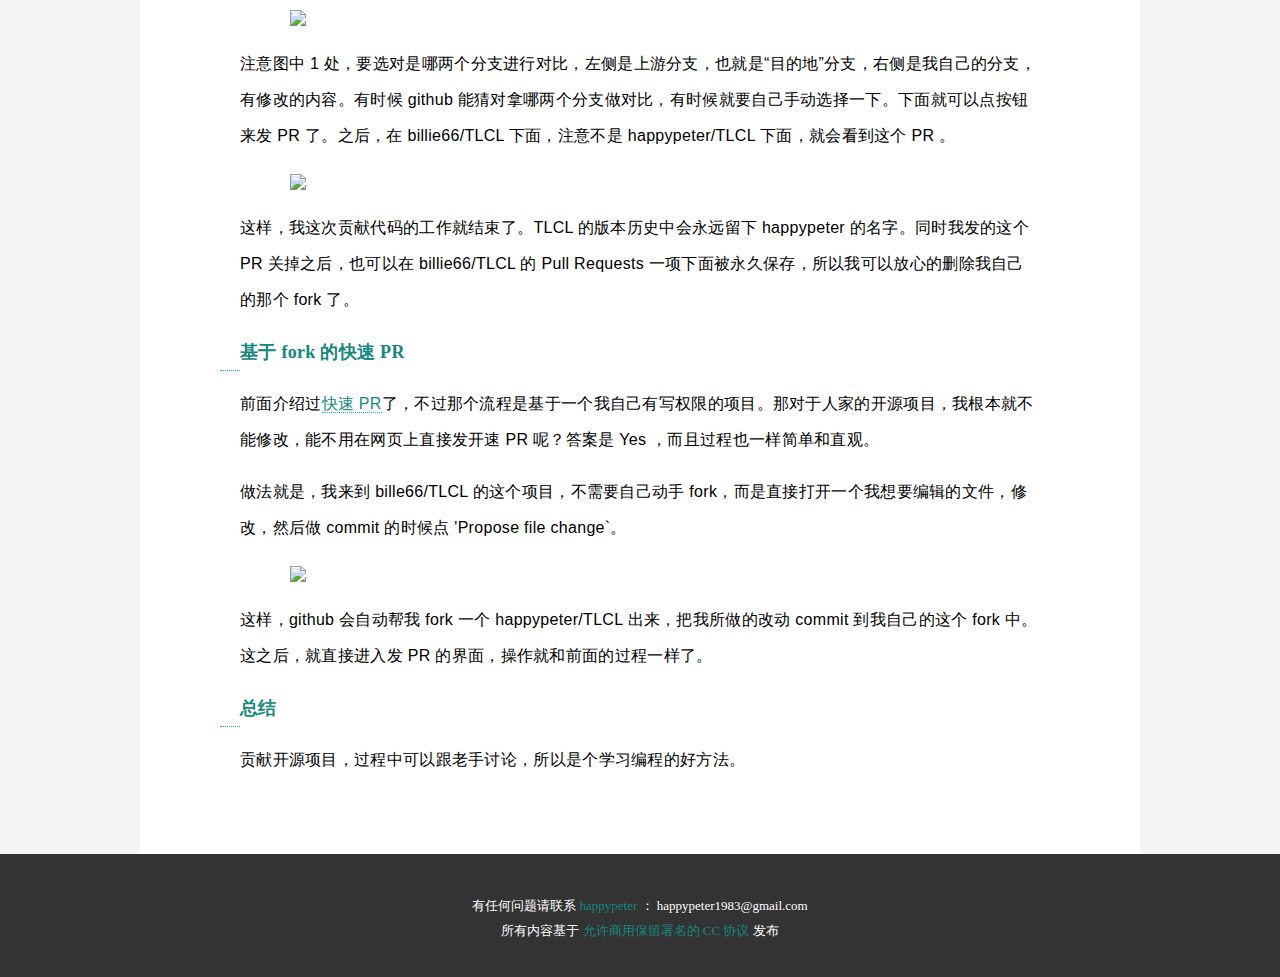
==== commit 176134b7: "v2" ====
--- a/fork_flow.html
+++ b/fork_flow.html
@@ -1,4 +1,46 @@
-<!DOCTYPE html><html><head><meta charSet="utf-8"/><meta http-equiv="x-ua-compatible" content="ie=edge"/><meta name="viewport" content="width=device-width, initial-scale=1, shrink-to-fit=no"/><style data-href="/styles.a4d5d1ed52826786ed9b.css">*{box-sizing:border-box}body{margin:0;-webkit-font-smoothing:antialiased}a{text-decoration:none;color:#14877e}.searchbox{display:inline-block;position:relative;width:200px;height:32px!important;white-space:nowrap;box-sizing:border-box;visibility:visible!important}.searchbox .algolia-autocomplete{display:block;width:100%;height:100%}.searchbox__wrapper{width:100%;height:100%;z-index:999;position:relative}.searchbox__input{display:inline-block;box-sizing:border-box;transition:box-shadow .4s ease,background .4s ease;border:0;border-radius:16px;box-shadow:inset 0 0 0 1px #ccc;background:#fff!important;padding:0 26px 0 32px;width:100%;height:100%;vertical-align:middle;white-space:normal;font-size:12px;-webkit-appearance:none;-moz-appearance:none;appearance:none}.searchbox__input::-webkit-search-cancel-button,.searchbox__input::-webkit-search-decoration,.searchbox__input::-webkit-search-results-button,.searchbox__input::-webkit-search-results-decoration{display:none}.searchbox__input:hover{box-shadow:inset 0 0 0 1px #b3b3b3}.searchbox__input:active,.searchbox__input:focus{outline:0;box-shadow:inset 0 0 0 1px #aaa;background:#fff}.searchbox__input::-webkit-input-placeholder{color:#aaa}.searchbox__input:-ms-input-placeholder{color:#aaa}.searchbox__input::-ms-input-placeholder{color:#aaa}.searchbox__input::placeholder{color:#aaa}.searchbox__submit{position:absolute;top:0;margin:0;border:0;border-radius:16px 0 0 16px;background-color:rgba(69,142,225,0);padding:0;width:32px;height:100%;vertical-align:middle;text-align:center;font-size:inherit;-webkit-user-select:none;-moz-user-select:none;-ms-user-select:none;user-select:none;right:inherit;left:0}.searchbox__submit:before{display:inline-block;margin-right:-4px;height:100%;vertical-align:middle;content:""}.searchbox__submit:active,.searchbox__submit:hover{cursor:pointer}.searchbox__submit:focus{outline:0}.searchbox__submit svg{width:14px;height:14px;vertical-align:middle;fill:#6d7e96}.searchbox__reset{display:block;position:absolute;top:8px;right:8px;margin:0;border:0;background:none;cursor:pointer;padding:0;font-size:inherit;-webkit-user-select:none;-moz-user-select:none;-ms-user-select:none;user-select:none;fill:rgba(0,0,0,.5)}.searchbox__reset.hide{display:none}.searchbox__reset:focus{outline:0}.searchbox__reset svg{display:block;margin:4px;width:8px;height:8px}.searchbox__input:valid~.searchbox__reset{display:block;-webkit-animation-name:sbx-reset-in;animation-name:sbx-reset-in;-webkit-animation-duration:.15s;animation-duration:.15s}@-webkit-keyframes sbx-reset-in{0%{-webkit-transform:translate3d(-20%,0,0);transform:translate3d(-20%,0,0);opacity:0}to{-webkit-transform:none;transform:none;opacity:1}}@keyframes sbx-reset-in{0%{-webkit-transform:translate3d(-20%,0,0);transform:translate3d(-20%,0,0);opacity:0}to{-webkit-transform:none;transform:none;opacity:1}}.algolia-autocomplete .ds-dropdown-menu:before{display:block;position:absolute;content:"";width:14px;height:14px;background:#373940;z-index:1000;top:-7px;border-top:1px solid #373940;border-right:1px solid #373940;-webkit-transform:rotate(-45deg);transform:rotate(-45deg);border-radius:2px}.algolia-autocomplete .ds-dropdown-menu{box-shadow:0 1px 0 0 rgba(0,0,0,.2),0 2px 3px 0 rgba(0,0,0,.1)}@media (min-width:601px){.algolia-autocomplete.algolia-autocomplete-right .ds-dropdown-menu{right:0!important;left:inherit!important}.algolia-autocomplete.algolia-autocomplete-right .ds-dropdown-menu:before{right:48px}.algolia-autocomplete .ds-dropdown-menu{top:-6px;border-radius:4px;margin:6px 0 0;padding:0;text-align:left;height:auto;position:relative;background:transparent;border:none;z-index:999;max-width:600px;min-width:500px}}@media (max-width:600px){.algolia-autocomplete .ds-dropdown-menu{z-index:100;position:fixed!important;top:40px!important;left:auto!important;right:1rem!important;width:600px;max-width:calc(100% - 2rem);max-height:calc(100% - 5rem);display:block}.algolia-autocomplete .ds-dropdown-menu:before{right:6rem}}.algolia-autocomplete .ds-dropdown-menu .ds-suggestions{position:relative;z-index:1000}.algolia-autocomplete .ds-dropdown-menu .ds-suggestion{cursor:pointer}.algolia-autocomplete .ds-dropdown-menu [class^=ds-dataset-]{position:relative;border-radius:4px;overflow:auto;padding:0}.algolia-autocomplete .ds-dropdown-menu *{box-sizing:border-box}.algolia-autocomplete .algolia-docsearch-suggestion{position:relative;padding:0;overflow:hidden}.algolia-autocomplete .ds-cursor .algolia-docsearch-suggestion--wrapper{background:#f1f1f1;box-shadow:inset -2px 0 0 #f27649}.algolia-autocomplete .algolia-docsearch-suggestion--highlight{background:#ffe564;padding:.1em .05em}.algolia-autocomplete .algolia-docsearch-suggestion--category-header .algolia-docsearch-suggestion--category-header-lvl0 .algolia-docsearch-suggestion--highlight,.algolia-autocomplete .algolia-docsearch-suggestion--category-header .algolia-docsearch-suggestion--category-header-lvl1 .algolia-docsearch-suggestion--highlight{color:inherit;background:inherit}.algolia-autocomplete .algolia-docsearch-suggestion--text .algolia-docsearch-suggestion--highlight{padding:0 0 1px;background:inherit;box-shadow:inset 0 -2px 0 0 rgba(69,142,225,.8);color:inherit}.algolia-autocomplete .algolia-docsearch-suggestion--content{display:block;float:right;width:70%;position:relative;padding:5.33333px 0 5.33333px 10.66667px;cursor:pointer}.algolia-autocomplete .algolia-docsearch-suggestion--content:before{content:"";position:absolute;display:block;top:0;height:100%;width:1px;background:#ececec;left:-1px}.algolia-autocomplete .algolia-docsearch-suggestion--category-header{position:relative;display:none;font-size:14px;letter-spacing:.08em;font-weight:700;background-color:#373940;text-transform:uppercase;color:#fff;margin:0;padding:5px 8px}.algolia-autocomplete .algolia-docsearch-suggestion--wrapper{background-color:#fff;width:100%;float:left;padding:8px 0 0}.algolia-autocomplete .algolia-docsearch-suggestion--subcategory-column{float:left;width:30%;display:none;text-align:right;position:relative;padding:5.33333px 10.66667px;color:#777;font-size:.9em;word-wrap:break-word}.algolia-autocomplete .algolia-docsearch-suggestion--subcategory-column:before{content:"";position:absolute;display:block;top:0;height:100%;width:1px;background:#ececec;right:0}.algolia-autocomplete .algolia-docsearch-suggestion--subcategory-column .algolia-docsearch-suggestion--highlight{background-color:inherit;color:inherit}.algolia-autocomplete .algolia-docsearch-suggestion--subcategory-inline{display:none}.algolia-autocomplete .algolia-docsearch-suggestion--title{margin-bottom:4px;color:#02060c;font-size:.9em;font-weight:700}.algolia-autocomplete .algolia-docsearch-suggestion--text{display:block;line-height:1.2em;font-size:.85em;color:#63676d;padding-right:2px}.algolia-autocomplete .algolia-docsearch-suggestion--no-results{width:100%;padding:8px 0;text-align:center;font-size:1.2em;background-color:#373940;margin-top:-8px}.algolia-autocomplete .algolia-docsearch-suggestion--no-results .algolia-docsearch-suggestion--text{color:#fff;margin-top:4px}.algolia-autocomplete .algolia-docsearch-suggestion--no-results:before{display:none}.algolia-autocomplete .algolia-docsearch-suggestion code{padding:1px 5px;font-size:90%;border:none;color:#222;background-color:#ebebeb;border-radius:3px;font-family:source-code-pro,Menlo,Monaco,Consolas,Courier New,monospace}.algolia-autocomplete .algolia-docsearch-suggestion code .algolia-docsearch-suggestion--highlight{background:none}.algolia-autocomplete .algolia-docsearch-suggestion.algolia-docsearch-suggestion__main .algolia-docsearch-suggestion--category-header,.algolia-autocomplete .algolia-docsearch-suggestion.algolia-docsearch-suggestion__secondary .algolia-docsearch-suggestion--subcategory-column{display:block}.algolia-autocomplete .algolia-docsearch-footer{background-color:#fff;width:100%;height:30px;z-index:2000;float:right;font-size:0;line-height:0}.algolia-autocomplete .algolia-docsearch-footer--logo{background-image:url('data:image/svg+xml;utf8,<svg xmlns="http://www.w3.org/2000/svg" viewBox="0 0 130 18"><defs><linearGradient id="a" x1="-36.87%" x2="129.43%" y1="134.94%" y2="-27.7%"><stop stop-color="%2300AEFF" offset="0%"/><stop stop-color="%233369E7" offset="100%"/></linearGradient></defs><g fill="none" fill-rule="evenodd"><path fill="url(%23a)" d="M59.4.02h13.3a2.37 2.37 0 0 1 2.38 2.37V15.6a2.37 2.37 0 0 1-2.38 2.36H59.4a2.37 2.37 0 0 1-2.38-2.36V2.38A2.37 2.37 0 0 1 59.4.02z"/><path fill="%23FFF" d="M66.26 4.56c-2.82 0-5.1 2.27-5.1 5.08 0 2.8 2.28 5.07 5.1 5.07 2.8 0 5.1-2.26 5.1-5.07 0-2.8-2.28-5.07-5.1-5.07zm0 8.65c-2 0-3.6-1.6-3.6-3.56 0-1.97 1.6-3.58 3.6-3.58 1.98 0 3.6 1.6 3.6 3.58a3.58 3.58 0 0 1-3.6 3.57zm0-6.4v2.66c0 .07.08.13.15.1l2.4-1.24c.04-.02.06-.1.03-.14a2.96 2.96 0 0 0-2.46-1.5c-.06 0-.1.05-.1.1zm-3.33-1.96l-.3-.3a.78.78 0 0 0-1.12 0l-.36.36a.77.77 0 0 0 0 1.1l.3.3c.05.05.13.04.17 0 .2-.25.4-.5.6-.7.23-.23.46-.43.7-.6.07-.04.07-.1.03-.16zm5-.8V3.4a.78.78 0 0 0-.78-.78h-1.83a.78.78 0 0 0-.78.78v.63c0 .07.06.12.14.1a5.74 5.74 0 0 1 1.58-.22c.52 0 1.04.07 1.54.2a.1.1 0 0 0 .13-.1z"/><path fill="%23182359" d="M102.16 13.76c0 1.46-.37 2.52-1.12 3.2-.75.67-1.9 1-3.44 1-.56 0-1.74-.1-2.67-.3l.34-1.7c.78.17 1.82.2 2.36.2.86 0 1.48-.16 1.84-.5.37-.36.55-.88.55-1.57v-.35a6.37 6.37 0 0 1-.84.3 4.15 4.15 0 0 1-1.2.17 4.5 4.5 0 0 1-1.6-.28 3.38 3.38 0 0 1-1.26-.82 3.74 3.74 0 0 1-.8-1.35c-.2-.54-.3-1.5-.3-2.2 0-.67.1-1.5.3-2.06a3.92 3.92 0 0 1 .9-1.43 4.12 4.12 0 0 1 1.45-.92 5.3 5.3 0 0 1 1.94-.37c.7 0 1.35.1 1.97.2a15.86 15.86 0 0 1 1.6.33v8.46zm-5.95-4.2c0 .9.2 1.88.6 2.3.4.4.9.62 1.53.62.34 0 .66-.05.96-.15a2.75 2.75 0 0 0 .73-.33V6.7a8.53 8.53 0 0 0-1.42-.17c-.76-.02-1.36.3-1.77.8-.4.5-.62 1.4-.62 2.23zm16.13 0c0 .72-.1 1.26-.32 1.85a4.4 4.4 0 0 1-.9 1.53c-.38.42-.85.75-1.4.98-.54.24-1.4.37-1.8.37-.43 0-1.27-.13-1.8-.36a4.1 4.1 0 0 1-1.4-.97 4.5 4.5 0 0 1-.92-1.52 5.04 5.04 0 0 1-.33-1.84c0-.72.1-1.4.32-2 .22-.6.53-1.1.92-1.5.4-.43.86-.75 1.4-.98a4.55 4.55 0 0 1 1.78-.34 4.7 4.7 0 0 1 1.8.34c.54.23 1 .55 1.4.97.38.42.68.92.9 1.5.23.6.35 1.3.35 2zm-2.2 0c0-.92-.2-1.7-.6-2.22-.38-.54-.94-.8-1.64-.8-.72 0-1.27.26-1.67.8-.4.54-.58 1.3-.58 2.22 0 .93.2 1.56.6 2.1.38.54.94.8 1.64.8s1.25-.26 1.65-.8c.4-.55.6-1.17.6-2.1zm6.97 4.7c-3.5.02-3.5-2.8-3.5-3.27L113.57.92l2.15-.34v10c0 .25 0 1.87 1.37 1.88v1.8zm3.77 0h-2.15v-9.2l2.15-.33v9.54zM119.8 3.74c.7 0 1.3-.58 1.3-1.3 0-.7-.58-1.3-1.3-1.3-.73 0-1.3.6-1.3 1.3 0 .72.58 1.3 1.3 1.3zm6.43 1c.7 0 1.3.1 1.78.27.5.18.88.42 1.17.73.28.3.5.74.6 1.18.13.46.2.95.2 1.5v5.47a25.24 25.24 0 0 1-1.5.25c-.67.1-1.42.15-2.25.15a6.83 6.83 0 0 1-1.52-.16 3.2 3.2 0 0 1-1.18-.5 2.46 2.46 0 0 1-.76-.9c-.18-.37-.27-.9-.27-1.44 0-.52.1-.85.3-1.2.2-.37.48-.67.83-.9a3.6 3.6 0 0 1 1.23-.5 7.07 7.07 0 0 1 2.2-.1l.83.16v-.35c0-.25-.03-.48-.1-.7a1.5 1.5 0 0 0-.3-.58c-.15-.18-.34-.3-.58-.4a2.54 2.54 0 0 0-.92-.17c-.5 0-.94.06-1.35.13-.4.08-.75.16-1 .25l-.27-1.74c.27-.1.67-.18 1.2-.28a9.34 9.34 0 0 1 1.65-.14zm.18 7.74c.66 0 1.15-.04 1.5-.1V10.2a5.1 5.1 0 0 0-2-.1c-.23.03-.45.1-.64.2a1.17 1.17 0 0 0-.47.38c-.13.17-.18.26-.18.52 0 .5.17.8.5.98.32.2.74.3 1.3.3zM84.1 4.8c.72 0 1.3.08 1.8.26.48.17.87.42 1.15.73.3.3.5.72.6 1.17.14.45.2.94.2 1.47v5.48a25.24 25.24 0 0 1-1.5.26c-.67.1-1.42.14-2.25.14a6.83 6.83 0 0 1-1.52-.16 3.2 3.2 0 0 1-1.18-.5 2.46 2.46 0 0 1-.76-.9c-.18-.38-.27-.9-.27-1.44 0-.53.1-.86.3-1.22.2-.36.5-.65.84-.88a3.6 3.6 0 0 1 1.24-.5 7.07 7.07 0 0 1 2.2-.1c.26.03.54.08.84.15v-.35c0-.24-.03-.48-.1-.7a1.5 1.5 0 0 0-.3-.58c-.15-.17-.34-.3-.58-.4a2.54 2.54 0 0 0-.9-.15c-.5 0-.96.05-1.37.12-.4.07-.75.15-1 .24l-.26-1.75c.27-.08.67-.17 1.18-.26a8.9 8.9 0 0 1 1.66-.15zm.2 7.73c.65 0 1.14-.04 1.48-.1v-2.17a5.1 5.1 0 0 0-1.98-.1c-.24.03-.46.1-.65.18a1.17 1.17 0 0 0-.47.4c-.12.17-.17.26-.17.52 0 .5.18.8.5.98.32.2.75.3 1.3.3zm8.68 1.74c-3.5 0-3.5-2.82-3.5-3.28L89.45.92 91.6.6v10c0 .25 0 1.87 1.38 1.88v1.8z"/><path fill="%231D3657" d="M5.03 11.03c0 .7-.26 1.24-.76 1.64-.5.4-1.2.6-2.1.6-.88 0-1.6-.14-2.17-.42v-1.2c.36.16.74.3 1.14.38.4.1.78.15 1.13.15.5 0 .88-.1 1.12-.3a.94.94 0 0 0 .35-.77.98.98 0 0 0-.33-.74c-.22-.2-.68-.44-1.37-.72-.72-.3-1.22-.62-1.52-1C.23 8.27.1 7.82.1 7.3c0-.65.22-1.17.7-1.55.46-.37 1.08-.56 1.86-.56.76 0 1.5.16 2.25.48l-.4 1.05c-.7-.3-1.32-.44-1.87-.44-.4 0-.73.08-.94.26a.9.9 0 0 0-.33.72c0 .2.04.38.12.52.08.15.22.3.42.4.2.14.55.3 1.06.52.58.24 1 .47 1.27.67.27.2.47.44.6.7.12.26.18.57.18.92zM9 13.27c-.92 0-1.64-.27-2.16-.8-.52-.55-.78-1.3-.78-2.24 0-.97.24-1.73.72-2.3.5-.54 1.15-.82 2-.82.78 0 1.4.25 1.85.72.46.48.7 1.14.7 1.97v.67H7.35c0 .58.17 1.02.46 1.33.3.3.7.47 1.24.47.36 0 .68-.04.98-.1a5.1 5.1 0 0 0 .98-.33v1.02a3.87 3.87 0 0 1-.94.32 5.72 5.72 0 0 1-1.08.1zm-.22-5.2c-.4 0-.73.12-.97.38s-.37.62-.42 1.1h2.7c0-.48-.13-.85-.36-1.1-.23-.26-.54-.38-.94-.38zm7.7 5.1l-.26-.84h-.05c-.28.36-.57.6-.86.74-.28.13-.65.2-1.1.2-.6 0-1.05-.16-1.38-.48-.32-.32-.5-.77-.5-1.34 0-.62.24-1.08.7-1.4.45-.3 1.14-.47 2.07-.5l1.02-.03V9.2c0-.37-.1-.65-.27-.84-.17-.2-.45-.28-.82-.28-.3 0-.6.04-.88.13a6.68 6.68 0 0 0-.8.33l-.4-.9a4.4 4.4 0 0 1 1.05-.4 4.86 4.86 0 0 1 1.08-.12c.76 0 1.33.18 1.7.5.4.33.6.85.6 1.56v4h-.9zm-1.9-.87c.47 0 .83-.13 1.1-.38.3-.26.43-.62.43-1.08v-.52l-.76.03c-.6.03-1.02.13-1.3.3s-.4.45-.4.82c0 .26.08.47.24.6.16.16.4.23.7.23zm7.57-5.2c.25 0 .46.03.62.06l-.12 1.18a2.38 2.38 0 0 0-.56-.06c-.5 0-.92.16-1.24.5-.3.32-.47.75-.47 1.27v3.1h-1.27V7.23h1l.16 1.05h.05c.2-.36.45-.64.77-.85a1.83 1.83 0 0 1 1.02-.3zm4.12 6.17c-.9 0-1.58-.27-2.05-.8-.47-.52-.7-1.27-.7-2.25 0-1 .24-1.77.73-2.3.5-.54 1.2-.8 2.12-.8.63 0 1.2.1 1.7.34l-.4 1c-.52-.2-.96-.3-1.3-.3-1.04 0-1.55.68-1.55 2.05 0 .67.13 1.17.38 1.5.26.34.64.5 1.13.5a3.23 3.23 0 0 0 1.6-.4v1.1a2.53 2.53 0 0 1-.73.28 4.36 4.36 0 0 1-.93.08zm8.28-.1h-1.27V9.5c0-.45-.1-.8-.28-1.02-.18-.23-.47-.34-.88-.34-.53 0-.9.16-1.16.48-.25.3-.38.85-.38 1.6v2.94h-1.26V4.8h1.26v2.12c0 .34-.02.7-.06 1.1h.08a1.76 1.76 0 0 1 .72-.67c.3-.16.66-.24 1.07-.24 1.43 0 2.15.74 2.15 2.2v3.86zM42.2 7.1c.74 0 1.32.28 1.73.82.4.53.62 1.3.62 2.26 0 .97-.2 1.73-.63 2.27-.42.54-1 .82-1.75.82s-1.33-.27-1.75-.8h-.08l-.23.7h-.94V4.8h1.26v2l-.02.64-.03.56h.05c.4-.6 1-.9 1.78-.9zm-.33 1.04c-.5 0-.88.15-1.1.45-.22.3-.34.8-.35 1.5v.08c0 .72.12 1.24.35 1.57.23.32.6.48 1.12.48.44 0 .78-.17 1-.53.24-.35.36-.87.36-1.53 0-1.35-.47-2.03-1.4-2.03zm3.24-.92h1.4l1.2 3.37c.18.47.3.92.36 1.34h.04l.18-.72 1.37-4H51l-2.53 6.73c-.46 1.23-1.23 1.85-2.3 1.85-.3 0-.56-.03-.83-.1v-1c.2.05.4.08.65.08.6 0 1.03-.36 1.28-1.06l.22-.56-2.4-5.94z"/></g></svg>');background-repeat:no-repeat;background-position:50%;background-size:100%;overflow:hidden;text-indent:-9000px;width:110px;height:100%;display:block;margin-left:auto;margin-right:5px}</style><meta name="generator" content="Gatsby 2.1.31"/><style data-styled="gyphcv gNLVAN gOrJcT kobpAA jqMJFG bsjeWN kfoiCx etjCag" data-styled-version="4.1.3">
+<!DOCTYPE html><html><head><meta charSet="utf-8"/><meta http-equiv="x-ua-compatible" content="ie=edge"/><meta name="viewport" content="width=device-width, initial-scale=1, shrink-to-fit=no"/><style data-href="/styles.a4d5d1ed52826786ed9b.css">*{box-sizing:border-box}body{margin:0;-webkit-font-smoothing:antialiased}a{text-decoration:none;color:#14877e}.searchbox{display:inline-block;position:relative;width:200px;height:32px!important;white-space:nowrap;box-sizing:border-box;visibility:visible!important}.searchbox .algolia-autocomplete{display:block;width:100%;height:100%}.searchbox__wrapper{width:100%;height:100%;z-index:999;position:relative}.searchbox__input{display:inline-block;box-sizing:border-box;transition:box-shadow .4s ease,background .4s ease;border:0;border-radius:16px;box-shadow:inset 0 0 0 1px #ccc;background:#fff!important;padding:0 26px 0 32px;width:100%;height:100%;vertical-align:middle;white-space:normal;font-size:12px;-webkit-appearance:none;-moz-appearance:none;appearance:none}.searchbox__input::-webkit-search-cancel-button,.searchbox__input::-webkit-search-decoration,.searchbox__input::-webkit-search-results-button,.searchbox__input::-webkit-search-results-decoration{display:none}.searchbox__input:hover{box-shadow:inset 0 0 0 1px #b3b3b3}.searchbox__input:active,.searchbox__input:focus{outline:0;box-shadow:inset 0 0 0 1px #aaa;background:#fff}.searchbox__input::-webkit-input-placeholder{color:#aaa}.searchbox__input:-ms-input-placeholder{color:#aaa}.searchbox__input::-ms-input-placeholder{color:#aaa}.searchbox__input::placeholder{color:#aaa}.searchbox__submit{position:absolute;top:0;margin:0;border:0;border-radius:16px 0 0 16px;background-color:rgba(69,142,225,0);padding:0;width:32px;height:100%;vertical-align:middle;text-align:center;font-size:inherit;-webkit-user-select:none;-moz-user-select:none;-ms-user-select:none;user-select:none;right:inherit;left:0}.searchbox__submit:before{display:inline-block;margin-right:-4px;height:100%;vertical-align:middle;content:""}.searchbox__submit:active,.searchbox__submit:hover{cursor:pointer}.searchbox__submit:focus{outline:0}.searchbox__submit svg{width:14px;height:14px;vertical-align:middle;fill:#6d7e96}.searchbox__reset{display:block;position:absolute;top:8px;right:8px;margin:0;border:0;background:none;cursor:pointer;padding:0;font-size:inherit;-webkit-user-select:none;-moz-user-select:none;-ms-user-select:none;user-select:none;fill:rgba(0,0,0,.5)}.searchbox__reset.hide{display:none}.searchbox__reset:focus{outline:0}.searchbox__reset svg{display:block;margin:4px;width:8px;height:8px}.searchbox__input:valid~.searchbox__reset{display:block;-webkit-animation-name:sbx-reset-in;animation-name:sbx-reset-in;-webkit-animation-duration:.15s;animation-duration:.15s}@-webkit-keyframes sbx-reset-in{0%{-webkit-transform:translate3d(-20%,0,0);transform:translate3d(-20%,0,0);opacity:0}to{-webkit-transform:none;transform:none;opacity:1}}@keyframes sbx-reset-in{0%{-webkit-transform:translate3d(-20%,0,0);transform:translate3d(-20%,0,0);opacity:0}to{-webkit-transform:none;transform:none;opacity:1}}.algolia-autocomplete .ds-dropdown-menu:before{display:block;position:absolute;content:"";width:14px;height:14px;background:#373940;z-index:1000;top:-7px;border-top:1px solid #373940;border-right:1px solid #373940;-webkit-transform:rotate(-45deg);transform:rotate(-45deg);border-radius:2px}.algolia-autocomplete .ds-dropdown-menu{box-shadow:0 1px 0 0 rgba(0,0,0,.2),0 2px 3px 0 rgba(0,0,0,.1)}@media (min-width:601px){.algolia-autocomplete.algolia-autocomplete-right .ds-dropdown-menu{right:0!important;left:inherit!important}.algolia-autocomplete.algolia-autocomplete-right .ds-dropdown-menu:before{right:48px}.algolia-autocomplete .ds-dropdown-menu{top:-6px;border-radius:4px;margin:6px 0 0;padding:0;text-align:left;height:auto;position:relative;background:transparent;border:none;z-index:999;max-width:600px;min-width:500px}}@media (max-width:600px){.algolia-autocomplete .ds-dropdown-menu{z-index:100;position:fixed!important;top:40px!important;left:auto!important;right:1rem!important;width:600px;max-width:calc(100% - 2rem);max-height:calc(100% - 5rem);display:block}.algolia-autocomplete .ds-dropdown-menu:before{right:6rem}}.algolia-autocomplete .ds-dropdown-menu .ds-suggestions{position:relative;z-index:1000}.algolia-autocomplete .ds-dropdown-menu .ds-suggestion{cursor:pointer}.algolia-autocomplete .ds-dropdown-menu [class^=ds-dataset-]{position:relative;border-radius:4px;overflow:auto;padding:0}.algolia-autocomplete .ds-dropdown-menu *{box-sizing:border-box}.algolia-autocomplete .algolia-docsearch-suggestion{position:relative;padding:0;overflow:hidden}.algolia-autocomplete .ds-cursor .algolia-docsearch-suggestion--wrapper{background:#f1f1f1;box-shadow:inset -2px 0 0 #f27649}.algolia-autocomplete .algolia-docsearch-suggestion--highlight{background:#ffe564;padding:.1em .05em}.algolia-autocomplete .algolia-docsearch-suggestion--category-header .algolia-docsearch-suggestion--category-header-lvl0 .algolia-docsearch-suggestion--highlight,.algolia-autocomplete .algolia-docsearch-suggestion--category-header .algolia-docsearch-suggestion--category-header-lvl1 .algolia-docsearch-suggestion--highlight{color:inherit;background:inherit}.algolia-autocomplete .algolia-docsearch-suggestion--text .algolia-docsearch-suggestion--highlight{padding:0 0 1px;background:inherit;box-shadow:inset 0 -2px 0 0 rgba(69,142,225,.8);color:inherit}.algolia-autocomplete .algolia-docsearch-suggestion--content{display:block;float:right;width:70%;position:relative;padding:5.33333px 0 5.33333px 10.66667px;cursor:pointer}.algolia-autocomplete .algolia-docsearch-suggestion--content:before{content:"";position:absolute;display:block;top:0;height:100%;width:1px;background:#ececec;left:-1px}.algolia-autocomplete .algolia-docsearch-suggestion--category-header{position:relative;display:none;font-size:14px;letter-spacing:.08em;font-weight:700;background-color:#373940;text-transform:uppercase;color:#fff;margin:0;padding:5px 8px}.algolia-autocomplete .algolia-docsearch-suggestion--wrapper{background-color:#fff;width:100%;float:left;padding:8px 0 0}.algolia-autocomplete .algolia-docsearch-suggestion--subcategory-column{float:left;width:30%;display:none;text-align:right;position:relative;padding:5.33333px 10.66667px;color:#777;font-size:.9em;word-wrap:break-word}.algolia-autocomplete .algolia-docsearch-suggestion--subcategory-column:before{content:"";position:absolute;display:block;top:0;height:100%;width:1px;background:#ececec;right:0}.algolia-autocomplete .algolia-docsearch-suggestion--subcategory-column .algolia-docsearch-suggestion--highlight{background-color:inherit;color:inherit}.algolia-autocomplete .algolia-docsearch-suggestion--subcategory-inline{display:none}.algolia-autocomplete .algolia-docsearch-suggestion--title{margin-bottom:4px;color:#02060c;font-size:.9em;font-weight:700}.algolia-autocomplete .algolia-docsearch-suggestion--text{display:block;line-height:1.2em;font-size:.85em;color:#63676d;padding-right:2px}.algolia-autocomplete .algolia-docsearch-suggestion--no-results{width:100%;padding:8px 0;text-align:center;font-size:1.2em;background-color:#373940;margin-top:-8px}.algolia-autocomplete .algolia-docsearch-suggestion--no-results .algolia-docsearch-suggestion--text{color:#fff;margin-top:4px}.algolia-autocomplete .algolia-docsearch-suggestion--no-results:before{display:none}.algolia-autocomplete .algolia-docsearch-suggestion code{padding:1px 5px;font-size:90%;border:none;color:#222;background-color:#ebebeb;border-radius:3px;font-family:source-code-pro,Menlo,Monaco,Consolas,Courier New,monospace}.algolia-autocomplete .algolia-docsearch-suggestion code .algolia-docsearch-suggestion--highlight{background:none}.algolia-autocomplete .algolia-docsearch-suggestion.algolia-docsearch-suggestion__main .algolia-docsearch-suggestion--category-header,.algolia-autocomplete .algolia-docsearch-suggestion.algolia-docsearch-suggestion__secondary .algolia-docsearch-suggestion--subcategory-column{display:block}.algolia-autocomplete .algolia-docsearch-footer{background-color:#fff;width:100%;height:30px;z-index:2000;float:right;font-size:0;line-height:0}.algolia-autocomplete .algolia-docsearch-footer--logo{background-image:url('data:image/svg+xml;utf8,<svg xmlns="http://www.w3.org/2000/svg" viewBox="0 0 130 18"><defs><linearGradient id="a" x1="-36.87%" x2="129.43%" y1="134.94%" y2="-27.7%"><stop stop-color="%2300AEFF" offset="0%"/><stop stop-color="%233369E7" offset="100%"/></linearGradient></defs><g fill="none" fill-rule="evenodd"><path fill="url(%23a)" d="M59.4.02h13.3a2.37 2.37 0 0 1 2.38 2.37V15.6a2.37 2.37 0 0 1-2.38 2.36H59.4a2.37 2.37 0 0 1-2.38-2.36V2.38A2.37 2.37 0 0 1 59.4.02z"/><path fill="%23FFF" d="M66.26 4.56c-2.82 0-5.1 2.27-5.1 5.08 0 2.8 2.28 5.07 5.1 5.07 2.8 0 5.1-2.26 5.1-5.07 0-2.8-2.28-5.07-5.1-5.07zm0 8.65c-2 0-3.6-1.6-3.6-3.56 0-1.97 1.6-3.58 3.6-3.58 1.98 0 3.6 1.6 3.6 3.58a3.58 3.58 0 0 1-3.6 3.57zm0-6.4v2.66c0 .07.08.13.15.1l2.4-1.24c.04-.02.06-.1.03-.14a2.96 2.96 0 0 0-2.46-1.5c-.06 0-.1.05-.1.1zm-3.33-1.96l-.3-.3a.78.78 0 0 0-1.12 0l-.36.36a.77.77 0 0 0 0 1.1l.3.3c.05.05.13.04.17 0 .2-.25.4-.5.6-.7.23-.23.46-.43.7-.6.07-.04.07-.1.03-.16zm5-.8V3.4a.78.78 0 0 0-.78-.78h-1.83a.78.78 0 0 0-.78.78v.63c0 .07.06.12.14.1a5.74 5.74 0 0 1 1.58-.22c.52 0 1.04.07 1.54.2a.1.1 0 0 0 .13-.1z"/><path fill="%23182359" d="M102.16 13.76c0 1.46-.37 2.52-1.12 3.2-.75.67-1.9 1-3.44 1-.56 0-1.74-.1-2.67-.3l.34-1.7c.78.17 1.82.2 2.36.2.86 0 1.48-.16 1.84-.5.37-.36.55-.88.55-1.57v-.35a6.37 6.37 0 0 1-.84.3 4.15 4.15 0 0 1-1.2.17 4.5 4.5 0 0 1-1.6-.28 3.38 3.38 0 0 1-1.26-.82 3.74 3.74 0 0 1-.8-1.35c-.2-.54-.3-1.5-.3-2.2 0-.67.1-1.5.3-2.06a3.92 3.92 0 0 1 .9-1.43 4.12 4.12 0 0 1 1.45-.92 5.3 5.3 0 0 1 1.94-.37c.7 0 1.35.1 1.97.2a15.86 15.86 0 0 1 1.6.33v8.46zm-5.95-4.2c0 .9.2 1.88.6 2.3.4.4.9.62 1.53.62.34 0 .66-.05.96-.15a2.75 2.75 0 0 0 .73-.33V6.7a8.53 8.53 0 0 0-1.42-.17c-.76-.02-1.36.3-1.77.8-.4.5-.62 1.4-.62 2.23zm16.13 0c0 .72-.1 1.26-.32 1.85a4.4 4.4 0 0 1-.9 1.53c-.38.42-.85.75-1.4.98-.54.24-1.4.37-1.8.37-.43 0-1.27-.13-1.8-.36a4.1 4.1 0 0 1-1.4-.97 4.5 4.5 0 0 1-.92-1.52 5.04 5.04 0 0 1-.33-1.84c0-.72.1-1.4.32-2 .22-.6.53-1.1.92-1.5.4-.43.86-.75 1.4-.98a4.55 4.55 0 0 1 1.78-.34 4.7 4.7 0 0 1 1.8.34c.54.23 1 .55 1.4.97.38.42.68.92.9 1.5.23.6.35 1.3.35 2zm-2.2 0c0-.92-.2-1.7-.6-2.22-.38-.54-.94-.8-1.64-.8-.72 0-1.27.26-1.67.8-.4.54-.58 1.3-.58 2.22 0 .93.2 1.56.6 2.1.38.54.94.8 1.64.8s1.25-.26 1.65-.8c.4-.55.6-1.17.6-2.1zm6.97 4.7c-3.5.02-3.5-2.8-3.5-3.27L113.57.92l2.15-.34v10c0 .25 0 1.87 1.37 1.88v1.8zm3.77 0h-2.15v-9.2l2.15-.33v9.54zM119.8 3.74c.7 0 1.3-.58 1.3-1.3 0-.7-.58-1.3-1.3-1.3-.73 0-1.3.6-1.3 1.3 0 .72.58 1.3 1.3 1.3zm6.43 1c.7 0 1.3.1 1.78.27.5.18.88.42 1.17.73.28.3.5.74.6 1.18.13.46.2.95.2 1.5v5.47a25.24 25.24 0 0 1-1.5.25c-.67.1-1.42.15-2.25.15a6.83 6.83 0 0 1-1.52-.16 3.2 3.2 0 0 1-1.18-.5 2.46 2.46 0 0 1-.76-.9c-.18-.37-.27-.9-.27-1.44 0-.52.1-.85.3-1.2.2-.37.48-.67.83-.9a3.6 3.6 0 0 1 1.23-.5 7.07 7.07 0 0 1 2.2-.1l.83.16v-.35c0-.25-.03-.48-.1-.7a1.5 1.5 0 0 0-.3-.58c-.15-.18-.34-.3-.58-.4a2.54 2.54 0 0 0-.92-.17c-.5 0-.94.06-1.35.13-.4.08-.75.16-1 .25l-.27-1.74c.27-.1.67-.18 1.2-.28a9.34 9.34 0 0 1 1.65-.14zm.18 7.74c.66 0 1.15-.04 1.5-.1V10.2a5.1 5.1 0 0 0-2-.1c-.23.03-.45.1-.64.2a1.17 1.17 0 0 0-.47.38c-.13.17-.18.26-.18.52 0 .5.17.8.5.98.32.2.74.3 1.3.3zM84.1 4.8c.72 0 1.3.08 1.8.26.48.17.87.42 1.15.73.3.3.5.72.6 1.17.14.45.2.94.2 1.47v5.48a25.24 25.24 0 0 1-1.5.26c-.67.1-1.42.14-2.25.14a6.83 6.83 0 0 1-1.52-.16 3.2 3.2 0 0 1-1.18-.5 2.46 2.46 0 0 1-.76-.9c-.18-.38-.27-.9-.27-1.44 0-.53.1-.86.3-1.22.2-.36.5-.65.84-.88a3.6 3.6 0 0 1 1.24-.5 7.07 7.07 0 0 1 2.2-.1c.26.03.54.08.84.15v-.35c0-.24-.03-.48-.1-.7a1.5 1.5 0 0 0-.3-.58c-.15-.17-.34-.3-.58-.4a2.54 2.54 0 0 0-.9-.15c-.5 0-.96.05-1.37.12-.4.07-.75.15-1 .24l-.26-1.75c.27-.08.67-.17 1.18-.26a8.9 8.9 0 0 1 1.66-.15zm.2 7.73c.65 0 1.14-.04 1.48-.1v-2.17a5.1 5.1 0 0 0-1.98-.1c-.24.03-.46.1-.65.18a1.17 1.17 0 0 0-.47.4c-.12.17-.17.26-.17.52 0 .5.18.8.5.98.32.2.75.3 1.3.3zm8.68 1.74c-3.5 0-3.5-2.82-3.5-3.28L89.45.92 91.6.6v10c0 .25 0 1.87 1.38 1.88v1.8z"/><path fill="%231D3657" d="M5.03 11.03c0 .7-.26 1.24-.76 1.64-.5.4-1.2.6-2.1.6-.88 0-1.6-.14-2.17-.42v-1.2c.36.16.74.3 1.14.38.4.1.78.15 1.13.15.5 0 .88-.1 1.12-.3a.94.94 0 0 0 .35-.77.98.98 0 0 0-.33-.74c-.22-.2-.68-.44-1.37-.72-.72-.3-1.22-.62-1.52-1C.23 8.27.1 7.82.1 7.3c0-.65.22-1.17.7-1.55.46-.37 1.08-.56 1.86-.56.76 0 1.5.16 2.25.48l-.4 1.05c-.7-.3-1.32-.44-1.87-.44-.4 0-.73.08-.94.26a.9.9 0 0 0-.33.72c0 .2.04.38.12.52.08.15.22.3.42.4.2.14.55.3 1.06.52.58.24 1 .47 1.27.67.27.2.47.44.6.7.12.26.18.57.18.92zM9 13.27c-.92 0-1.64-.27-2.16-.8-.52-.55-.78-1.3-.78-2.24 0-.97.24-1.73.72-2.3.5-.54 1.15-.82 2-.82.78 0 1.4.25 1.85.72.46.48.7 1.14.7 1.97v.67H7.35c0 .58.17 1.02.46 1.33.3.3.7.47 1.24.47.36 0 .68-.04.98-.1a5.1 5.1 0 0 0 .98-.33v1.02a3.87 3.87 0 0 1-.94.32 5.72 5.72 0 0 1-1.08.1zm-.22-5.2c-.4 0-.73.12-.97.38s-.37.62-.42 1.1h2.7c0-.48-.13-.85-.36-1.1-.23-.26-.54-.38-.94-.38zm7.7 5.1l-.26-.84h-.05c-.28.36-.57.6-.86.74-.28.13-.65.2-1.1.2-.6 0-1.05-.16-1.38-.48-.32-.32-.5-.77-.5-1.34 0-.62.24-1.08.7-1.4.45-.3 1.14-.47 2.07-.5l1.02-.03V9.2c0-.37-.1-.65-.27-.84-.17-.2-.45-.28-.82-.28-.3 0-.6.04-.88.13a6.68 6.68 0 0 0-.8.33l-.4-.9a4.4 4.4 0 0 1 1.05-.4 4.86 4.86 0 0 1 1.08-.12c.76 0 1.33.18 1.7.5.4.33.6.85.6 1.56v4h-.9zm-1.9-.87c.47 0 .83-.13 1.1-.38.3-.26.43-.62.43-1.08v-.52l-.76.03c-.6.03-1.02.13-1.3.3s-.4.45-.4.82c0 .26.08.47.24.6.16.16.4.23.7.23zm7.57-5.2c.25 0 .46.03.62.06l-.12 1.18a2.38 2.38 0 0 0-.56-.06c-.5 0-.92.16-1.24.5-.3.32-.47.75-.47 1.27v3.1h-1.27V7.23h1l.16 1.05h.05c.2-.36.45-.64.77-.85a1.83 1.83 0 0 1 1.02-.3zm4.12 6.17c-.9 0-1.58-.27-2.05-.8-.47-.52-.7-1.27-.7-2.25 0-1 .24-1.77.73-2.3.5-.54 1.2-.8 2.12-.8.63 0 1.2.1 1.7.34l-.4 1c-.52-.2-.96-.3-1.3-.3-1.04 0-1.55.68-1.55 2.05 0 .67.13 1.17.38 1.5.26.34.64.5 1.13.5a3.23 3.23 0 0 0 1.6-.4v1.1a2.53 2.53 0 0 1-.73.28 4.36 4.36 0 0 1-.93.08zm8.28-.1h-1.27V9.5c0-.45-.1-.8-.28-1.02-.18-.23-.47-.34-.88-.34-.53 0-.9.16-1.16.48-.25.3-.38.85-.38 1.6v2.94h-1.26V4.8h1.26v2.12c0 .34-.02.7-.06 1.1h.08a1.76 1.76 0 0 1 .72-.67c.3-.16.66-.24 1.07-.24 1.43 0 2.15.74 2.15 2.2v3.86zM42.2 7.1c.74 0 1.32.28 1.73.82.4.53.62 1.3.62 2.26 0 .97-.2 1.73-.63 2.27-.42.54-1 .82-1.75.82s-1.33-.27-1.75-.8h-.08l-.23.7h-.94V4.8h1.26v2l-.02.64-.03.56h.05c.4-.6 1-.9 1.78-.9zm-.33 1.04c-.5 0-.88.15-1.1.45-.22.3-.34.8-.35 1.5v.08c0 .72.12 1.24.35 1.57.23.32.6.48 1.12.48.44 0 .78-.17 1-.53.24-.35.36-.87.36-1.53 0-1.35-.47-2.03-1.4-2.03zm3.24-.92h1.4l1.2 3.37c.18.47.3.92.36 1.34h.04l.18-.72 1.37-4H51l-2.53 6.73c-.46 1.23-1.23 1.85-2.3 1.85-.3 0-.56-.03-.83-.1v-1c.2.05.4.08.65.08.6 0 1.03-.36 1.28-1.06l.22-.56-2.4-5.94z"/></g></svg>');background-repeat:no-repeat;background-position:50%;background-size:100%;overflow:hidden;text-indent:-9000px;width:110px;height:100%;display:block;margin-left:auto;margin-right:5px}</style><meta name="generator" content="Gatsby 2.1.37"/><style type="text/css">
+    .anchor {
+      float: left;
+      padding-right: 4px;
+      margin-left: -20px;
+    }
+    h1 .anchor svg,
+    h2 .anchor svg,
+    h3 .anchor svg,
+    h4 .anchor svg,
+    h5 .anchor svg,
+    h6 .anchor svg {
+      visibility: hidden;
+    }
+    h1:hover .anchor svg,
+    h2:hover .anchor svg,
+    h3:hover .anchor svg,
+    h4:hover .anchor svg,
+    h5:hover .anchor svg,
+    h6:hover .anchor svg,
+    h1 .anchor:focus svg,
+    h2 .anchor:focus svg,
+    h3 .anchor:focus svg,
+    h4 .anchor:focus svg,
+    h5 .anchor:focus svg,
+    h6 .anchor:focus svg {
+      visibility: visible;
+    }
+  </style><script>
+    document.addEventListener("DOMContentLoaded", function(event) {
+      var hash = window.decodeURI(location.hash.replace('#', ''))
+      if (hash !== '') {
+        var element = document.getElementById(hash)
+        if (element) {
+          var offset = element.offsetTop
+          // Wait for the browser to finish rendering before scrolling.
+          setTimeout((function() {
+            window.scrollTo(0, offset - 0)
+          }), 0)
+        }
+      }
+    })
+  </script><style data-styled="gyphcv gNLVAN gOrJcT kobpAA jqMJFG jAfsTr kTQsnG etjCag" data-styled-version="4.1.3">
 /* sc-component-id: DocSearch__Form-qvs5fz-0 */
 .kobpAA{margin-bottom:24px;}
 /* sc-component-id: DocSearch__Input-qvs5fz-1 */
@@ -12,45 +54,35 @@
 /* sc-component-id: Layout__Wrap-sc-74hz2d-0 */
 .gyphcv{display:-webkit-box;display:-webkit-flex;display:-ms-flexbox;display:flex;-webkit-flex-direction:column;-ms-flex-direction:column;flex-direction:column;}
 /* sc-component-id: blog-post__Title-sc-1e41lke-0 */
-.kfoiCx{font-family:"Crete Round",Georgia,Times New Roman,serif;font-size:24px;color:#e5533c;margin-top:0;text-align:center;}
+.kTQsnG{font-family:'Crete Round',Georgia,Times New Roman,serif;font-size:24px;color:#e5533c;margin-top:0;text-align:center;}
 /* sc-component-id: blog-post__Wrap-sc-1e41lke-1 */
-.bsjeWN{width:100%;background:#f5f5f5;} .bsjeWN .book-wrapper{width:100%;max-width:1000px;padding:40px 16px 60px;margin:0 auto;background:#fff;} .bsjeWN blockquote{background-color:#fcf8e3;border-color:#faebcc;color:#8a6d3b;padding:15px 30px;margin:0;margin-bottom:20px;border:1px solid rgba(0,0,0,0);border-radius:4px;} .bsjeWN blockquote h4{text-align:center;margin:0;} .bsjeWN .contents-wrapper{background:#f5f5f5;padding:30px 0;} .bsjeWN .chapter-contents{width:100%;max-width:800px;margin:0 auto;font-family:"ProximaNova","Helvetica Neue",Helvetica,Arial,sans-serif;font-weight:300;-webkit-letter-spacing:0.3px;-moz-letter-spacing:0.3px;-ms-letter-spacing:0.3px;letter-spacing:0.3px;line-height:36px;font-size:16px;} .bsjeWN .chapter-contents h1{font-family:"Crete Round",Georgia,Times New Roman,serif;font-size:24px;color:#e5533c;margin-top:0;text-align:center;} .bsjeWN .chapter-contents h3{font-family:"Crete Round",Georgia,Times New Roman,serif;font-size:18px;color:#14877e;} .bsjeWN .chapter-contents a{color:#14877e;-webkit-text-decoration:none;text-decoration:none;border-bottom:1px dotted #1bbfb1;} .bsjeWN .book-wrapper img{display:block;max-width:700px;margin:20px auto;width:100%;} .bsjeWN .book-wrapper img[alt="certificates"]{display:block;width:291px;} .bsjeWN:not(pre) > code[class*="language-"],.bsjeWN pre{background:#f5f5f5;} .bsjeWN pre{padding:1em;margin:0.5em 0;overflow:auto;} .bsjeWN code[class*="language-"],.bsjeWN pre{color:#000;text-shadow:0 1px #fff;font-size:14px;direction:ltr;text-align:left;white-space:pre;word-spacing:normal;word-break:normal;line-height:26px;-moz-tab-size:4;-o-tab-size:4;tab-size:4;-webkit-hyphens:none;-moz-hyphens:none;-ms-hyphens:none;-webkit-hyphens:none;-moz-hyphens:none;-ms-hyphens:none;hyphens:none;} .bsjeWN .chapter-contents pre{color:#767676;border:1px solid #dcdcdc;-webkit-border-radius:5px;-moz-border-radius:5px;border-radius:5px;white-space:pre-wrap;white-space:-moz-pre-wrap;white-space:-pre-wrap;white-space:-o-pre-wrap;word-wrap:break-word;} .bsjeWN .chapter-contents p > code,.bsjeWN .chapter-contents ul > code,.bsjeWN .chapter-contents ol > code,.bsjeWN .chapter-contents li > code{padding-right:4px;padding-left:4px;padding-top:2px;padding-bottom:2px;background-color:#f5f5f5;color:#14877e;border-radius:4px;font-size:15px;}</style><title data-react-helmet="true">开源项目贡献流程</title><link as="script" rel="preload" href="/component---src-templates-blog-post-js-5adcef4ebd7ea250c4c6.js"/><link as="script" rel="preload" href="/app-3d4e23af097257dc7cf1.js"/><link as="script" rel="preload" href="/7-b24ee7c15a0dc0392ffd.js"/><link as="script" rel="preload" href="/1-838bb1c457003893f138.js"/><link as="script" rel="preload" href="/styles-4e34e1653e06a18471f0.js"/><link as="script" rel="preload" href="/webpack-runtime-f01a0c213e47c8efceec.js"/><link as="fetch" rel="preload" href="/static/d/920/path---fork-flow-html-2-f-4-9e2-MUxGfX63xxkrexow0v6qvwoaJI.json" crossorigin="use-credentials"/></head><body><noscript id="gatsby-noscript">This app works best with JavaScript enabled.</noscript><div id="___gatsby"><div style="outline:none" tabindex="-1" role="group"><div class="Layout__Wrap-sc-74hz2d-0 gyphcv"><div class="Header__Wrap-sc-75xirx-0 gNLVAN"><h2 class="Header-sc-75xirx-1 gOrJcT"><a href="/">Git 北京</a></h2><form class="DocSearch__Form-qvs5fz-0 kobpAA"><input type="search" id="algolia-doc-search" placeholder="Search docs" class="DocSearch__Input-qvs5fz-1 jqMJFG"/></form></div><div class="blog-post__Wrap-sc-1e41lke-1 bsjeWN"><div class="book-wrapper"><div class="blog-post__Title-sc-1e41lke-0 kfoiCx">开源项目贡献流程</div><div class="chapter-contents"><br/><div><p>Github 是目前世界上最大的开源项目的托管交流平台。<a href="https://guides.github.com/activities/contributing-to-open-source/">贡献开源项目</a>的流程也是 Github 全力支持的，也一样是遵循 Github Flow，虽然跟前面团队合作流程会有一点差别。在团队内部，大家都是有写权限的。但是网上的开源项目参与者众多。如果你一上去就跟项目的拥有者说，Hey，你给我加个写权限吧，别逗了，人家也不认识你，怎么可能呢？</p>
-<h3>Fork</h3>
+.jAfsTr{width:100%;background:#f5f5f5;} .jAfsTr .book-wrapper{width:100%;max-width:1000px;padding:40px 16px 60px;margin:0 auto;background:#fff;} .jAfsTr blockquote{background-color:#fcf8e3;border-color:#faebcc;color:#8a6d3b;padding:15px 30px;margin:0;margin-bottom:20px;border:1px solid rgba(0,0,0,0);border-radius:4px;} .jAfsTr blockquote h4{text-align:center;margin:0;} .jAfsTr .contents-wrapper{background:#f5f5f5;padding:30px 0;} .jAfsTr .chapter-contents{width:100%;max-width:800px;margin:0 auto;font-family:'ProximaNova','Helvetica Neue',Helvetica,Arial,sans-serif;font-weight:300;-webkit-letter-spacing:0.3px;-moz-letter-spacing:0.3px;-ms-letter-spacing:0.3px;letter-spacing:0.3px;line-height:36px;font-size:16px;} .jAfsTr .chapter-contents h1{font-family:'Crete Round',Georgia,Times New Roman,serif;font-size:24px;color:#e5533c;margin-top:0;text-align:center;} .jAfsTr .chapter-contents h2{font-family:'Crete Round',Georgia,Times New Roman,serif;font-size:18px;color:#14877e;} .jAfsTr .chapter-contents a{color:#14877e;-webkit-text-decoration:none;text-decoration:none;border-bottom:1px dotted #1bbfb1;} .jAfsTr .book-wrapper img{display:block;max-width:700px;margin:20px auto;width:100%;} .jAfsTr .book-wrapper img[alt='certificates']{display:block;width:291px;} .jAfsTr:not(pre) > code[class*='language-'],.jAfsTr pre{background:#f5f5f5;} .jAfsTr pre{padding:1em;margin:0.5em 0;overflow:auto;} .jAfsTr code[class*='language-'],.jAfsTr pre{color:#000;text-shadow:0 1px #fff;font-size:14px;direction:ltr;text-align:left;white-space:pre;word-spacing:normal;word-break:normal;line-height:26px;-moz-tab-size:4;-o-tab-size:4;tab-size:4;-webkit-hyphens:none;-moz-hyphens:none;-ms-hyphens:none;-webkit-hyphens:none;-moz-hyphens:none;-ms-hyphens:none;hyphens:none;} .jAfsTr .chapter-contents pre{color:#767676;border:1px solid #dcdcdc;-webkit-border-radius:5px;-moz-border-radius:5px;border-radius:5px;white-space:pre-wrap;white-space:-moz-pre-wrap;white-space:-pre-wrap;white-space:-o-pre-wrap;word-wrap:break-word;} .jAfsTr .chapter-contents p > code,.jAfsTr .chapter-contents ul > code,.jAfsTr .chapter-contents ol > code,.jAfsTr .chapter-contents li > code{padding-right:4px;padding-left:4px;padding-top:2px;padding-bottom:2px;background-color:#f5f5f5;color:#14877e;border-radius:4px;font-size:15px;}</style><title data-react-helmet="true">开源项目贡献流程</title><link as="script" rel="preload" href="/component---src-templates-blog-post-js-ef508bf01371c9f7db28.js"/><link as="script" rel="preload" href="/app-aee6d408bea57f9bd681.js"/><link as="script" rel="preload" href="/7-561df4124fac4b84b3fb.js"/><link as="script" rel="preload" href="/1-ad1c0d79e4dc7aa0e24b.js"/><link as="script" rel="preload" href="/styles-0b3ea592404abaff33fe.js"/><link as="script" rel="preload" href="/webpack-runtime-cfd0054ba9fad91d0b12.js"/><link as="fetch" rel="preload" href="/static/d/459/path---fork-flow-html-2-f-4-9e2-lG7Go8WAvUMBaPHcTvRaKIaAR4.json" crossorigin="use-credentials"/></head><body><noscript id="gatsby-noscript">This app works best with JavaScript enabled.</noscript><div id="___gatsby"><div style="outline:none" tabindex="-1" role="group"><div class="Layout__Wrap-sc-74hz2d-0 gyphcv"><div class="Header__Wrap-sc-75xirx-0 gNLVAN"><h2 class="Header-sc-75xirx-1 gOrJcT"><a href="/">Git 北京</a></h2><form class="DocSearch__Form-qvs5fz-0 kobpAA"><input type="search" id="algolia-doc-search" placeholder="Search docs" class="DocSearch__Input-qvs5fz-1 jqMJFG"/></form></div><div class="blog-post__Wrap-sc-1e41lke-1 jAfsTr"><div class="book-wrapper"><div class="blog-post__Title-sc-1e41lke-0 kTQsnG">开源项目贡献流程</div><div class="chapter-contents"><br/><div><p>Github 是目前世界上最大的开源项目的托管交流平台。<a href="https://opensource.guide/how-to-contribute/">贡献开源项目</a>的流程也是 Github 全力支持的，也一样是遵循 Github Flow，虽然跟前面团队合作流程会有一点差别。在团队内部，大家都是有写权限的。但是网上的开源项目参与者众多。如果你一上去就跟项目的拥有者说，Hey，你给我加个写权限吧，别逗了，人家也不认识你，怎么可能呢？</p>
+<h2 id="fork"><a href="#fork" aria-label="fork permalink" class="anchor"><svg aria-hidden="true" focusable="false" height="16" version="1.1" viewBox="0 0 16 16" width="16"><path fill-rule="evenodd" d="M4 9h1v1H4c-1.5 0-3-1.69-3-3.5S2.55 3 4 3h4c1.45 0 3 1.69 3 3.5 0 1.41-.91 2.72-2 3.25V8.59c.58-.45 1-1.27 1-2.09C10 5.22 8.98 4 8 4H4c-.98 0-2 1.22-2 2.5S3 9 4 9zm9-3h-1v1h1c1 0 2 1.22 2 2.5S13.98 12 13 12H9c-.98 0-2-1.22-2-2.5 0-.83.42-1.64 1-2.09V6.25c-1.09.53-2 1.84-2 3.25C6 11.31 7.55 13 9 13h4c1.45 0 3-1.69 3-3.5S14.5 6 13 6z"></path></svg></a>Fork</h2>
 <p>所以第一步是 Fork 这个项目。所谓我 fork 别人的一个项目，就是指做一个把这个项目做一个拷贝，放到我自己的账户下。</p>
-<p><img src="https://github.com/happypeter/gitbeijing/blob/master/data/posts/images/fork_flow/flow.png?raw=true"></p>
-<p>基于 fork 的整个的流程就是上图展示的思路。第一步，先 fork，这样我就有了 happypeter/TLCL 这个项目了，那既然是我自己的项目，我就可以把它 clone 到我本地，做修改，然后推送到 github 上的我自己的那个 fork 之中。这样我把我自己的 fork 跟上游的仓库，也就是 billie66 名下的仓库来进行对比，就可以发出 Pull Request 了。</p>
+<p><img src="https://img.haoqicat.com/2019031701.jpg"></p>
+<p>基于 fork 的整个的流程就是上图展示的思路。第一步，先 fork，这样我就有了 happypeter/TLCL 这个仓库了，既然是属于自己的仓库，我就可以把它 clone 到本地，做修改，然后推送到回这个仓库之中。这样我把我自己的仓库（或者说 fork ）跟上游的仓库（ billie66 名下的仓库）来进行对比，就可以发 Pull Request 了。</p>
 <p>下面来实际操作。</p>
 <p>来到 TLCL 的项目主页，也就是 <a href="https://github.com/billie66/TLCL">https://github.com/billie66/TLCL</a> 。点右上角的 fork 按钮。</p>
-<p><img src="https://github.com/happypeter/gitbeijing/blob/master/data/posts/images/fork_flow/fork.png?raw=true"></p>
-<p>这样，我自己的名下就多了一个 TLCL 项目，这个项目就叫做原项目的一个 fork 。</p>
-<p><img src="https://github.com/happypeter/gitbeijing/blob/master/data/posts/images/fork_flow/my_fork.png?raw=true"></p>
+<p><img src="https://img.haoqicat.com/2019031702.jpg"></p>
+<p>这样，我自己的名下就多了一个 TLCL 仓库。</p>
+<p><img src="https://img.haoqicat.com/2019031703.jpg"></p>
 <p>到这里 fork 这一步就结束了。那对于 happypeter/TLCL 这个仓库，我当然有修改的权限了，可以在网页上修改直接发 PR。不过一般我会 clone 到本地客户端中，在本地作修改，点右下角的 <code>Clone In Desktop</code> 按钮，来把项目 clone 到本地。</p>
-<p><img src="https://github.com/happypeter/gitbeijing/blob/master/data/posts/images/fork_flow/cloning.png?raw=true"></p>
-<h3>做版本和同步</h3>
-<p>区别于团队合作的 <a href="http://gitbeijing.com/flow/">Github Flow</a>，这里主要是没有开新分支，而是创建了一个新的 fork。上游仓库 billie66/TLCL 中代码是在 gh-pages 分支上，那现在我在本地的 gh-pages 修改，新版本同步到在 happypeter/TLCL 的 gh-pages 上就可以了。</p>
-<p>本地修改，做 commit，然后同步到远端的 happypeter/TLCL 中，这些步骤到现在应该是轻车熟路，小菜一碟了。于是到 github.com 可以看到下图的内容</p>
-<p><img src="https://github.com/happypeter/gitbeijing/blob/master/data/posts/images/fork_flow/my_commit.png?raw=true"></p>
+<p><img src="https://img.haoqicat.com/2019031704.jpg"></p>
+<h2 id="做版本和同步"><a href="#%E5%81%9A%E7%89%88%E6%9C%AC%E5%92%8C%E5%90%8C%E6%AD%A5" aria-label="做版本和同步 permalink" class="anchor"><svg aria-hidden="true" focusable="false" height="16" version="1.1" viewBox="0 0 16 16" width="16"><path fill-rule="evenodd" d="M4 9h1v1H4c-1.5 0-3-1.69-3-3.5S2.55 3 4 3h4c1.45 0 3 1.69 3 3.5 0 1.41-.91 2.72-2 3.25V8.59c.58-.45 1-1.27 1-2.09C10 5.22 8.98 4 8 4H4c-.98 0-2 1.22-2 2.5S3 9 4 9zm9-3h-1v1h1c1 0 2 1.22 2 2.5S13.98 12 13 12H9c-.98 0-2-1.22-2-2.5 0-.83.42-1.64 1-2.09V6.25c-1.09.53-2 1.84-2 3.25C6 11.31 7.55 13 9 13h4c1.45 0 3-1.69 3-3.5S14.5 6 13 6z"></path></svg></a>做版本和同步</h2>
+<p>区别于团队合作的 <a href="http://gitbeijing.com/flow/">Github Flow</a>，这里没有开新分支，而是创建了一个新的 fork。上游仓库 billie66/TLCL 中代码是在 gh-pages 分支上，那现在我在本地的 gh-pages 修改，新版本同步到在 happypeter/TLCL 的 gh-pages 上就可以了。</p>
+<p>本地修改，做 commit，然后同步到远端的 happypeter/TLCL 中，这些步骤是轻车熟路了。于是到 github.com 可以看到下图的内容。</p>
+<p><img src="https://img.haoqicat.com/2019031705.jpg"></p>
 <p>如上图所示到 happypeter/TLCL 的仓库主页，可以看到最新的我做的版本的留言，点开就可以看到我这次修改的内容，现在可以来发 PR 了。</p>
-<h3>发 PR 和代码审核</h3>
-<p>发 PR 的过程跟前面介绍过的没有本质区别。</p>
-<p><img src="https://github.com/happypeter/gitbeijing/blob/master/data/posts/images/fork_flow/new_pr.png?raw=true"></p>
-<p>如上图，点一下项目页面右侧的 <code>Pull Request</code> 链接，到达的页面中会有一个大大的绿按钮 <code>New Pull Request</code>，点一下就看到下面的页面</p>
-<p><img src="https://github.com/happypeter/gitbeijing/blob/master/data/posts/images/fork_flow/new_pr_view.png?raw=true"></p>
-<p>注意上面 1 处，要选对是哪两个分支进行对比，左侧是上游分支，也就是“目的地”分支，右侧是我自己的分支，有修改的内容。有时候 github 能猜对拿哪两个分支做对比，有时候就要自己手动选择一下。分支要是选得不对那么 2 处对比出来的代码肯定也会有问题的，所以还是比较容易看出来的。下面就可以点 3 处的大按钮来发 PR 了。之后，在 billie66/TLCL 下面，注意不是 happypeter/TLCL 下面，就会看到这个 PR 。</p>
-<p><img src="https://github.com/happypeter/gitbeijing/blob/master/data/posts/images/fork_flow/final_pr.png?raw=true"></p>
-<p>当项目拥有者 billie66，或者是项目的协作者（ collaborator ） 看到 Pull Request，就可以来跟我讨论。如果决定要把我的代码 merge 进自己的仓库，点一下 <code>Merge Pull Request</code> 按钮就可以了。</p>
+<h2 id="发-pr-和代码审核"><a href="#%E5%8F%91-pr-%E5%92%8C%E4%BB%A3%E7%A0%81%E5%AE%A1%E6%A0%B8" aria-label="发 pr 和代码审核 permalink" class="anchor"><svg aria-hidden="true" focusable="false" height="16" version="1.1" viewBox="0 0 16 16" width="16"><path fill-rule="evenodd" d="M4 9h1v1H4c-1.5 0-3-1.69-3-3.5S2.55 3 4 3h4c1.45 0 3 1.69 3 3.5 0 1.41-.91 2.72-2 3.25V8.59c.58-.45 1-1.27 1-2.09C10 5.22 8.98 4 8 4H4c-.98 0-2 1.22-2 2.5S3 9 4 9zm9-3h-1v1h1c1 0 2 1.22 2 2.5S13.98 12 13 12H9c-.98 0-2-1.22-2-2.5 0-.83.42-1.64 1-2.09V6.25c-1.09.53-2 1.84-2 3.25C6 11.31 7.55 13 9 13h4c1.45 0 3-1.69 3-3.5S14.5 6 13 6z"></path></svg></a>发 PR 和代码审核</h2>
+<p>发 PR 的过程跟前面介绍过的没有本质区别。点一下 <code>Pull Request</code> 链接，到达的页面中会有一个大大的绿按钮 <code>New Pull Request</code>，点一下就看到新建 PR 的页面。</p>
+<p><img src="https://img.haoqicat.com/2019031706.jpg"></p>
+<p>注意图中 1 处，要选对是哪两个分支进行对比，左侧是上游分支，也就是“目的地”分支，右侧是我自己的分支，有修改的内容。有时候 github 能猜对拿哪两个分支做对比，有时候就要自己手动选择一下。下面就可以点按钮来发 PR 了。之后，在 billie66/TLCL 下面，注意不是 happypeter/TLCL 下面，就会看到这个 PR 。</p>
+<p><img src="https://img.haoqicat.com/2019031707.jpg"></p>
 <p>这样，我这次贡献代码的工作就结束了。TLCL 的版本历史中会永远留下 happypeter 的名字。同时我发的这个 PR 关掉之后，也可以在 billie66/TLCL 的 Pull Requests 一项下面被永久保存，所以我可以放心的删除我自己的那个 fork 了。</p>
-<!-- 也有时候 merge 按钮是黑的，因为有 confilcts 这个后面可以考虑讲讲 -->
-<h3>后续工作</h3>
-<p>删除一个 fork ，跟删除一个我自己的项目仓库是一样的。</p>
-<p><img src="https://github.com/happypeter/gitbeijing/blob/master/data/posts/images/fork_flow/delete_repo.png?raw=true"></p>
-<p>如上图，点开 settings 然后进入 Danger Zone 找 <code>Delete This Repository</code> 就可以来删除 happypeter/TLCL。当然如果会频繁的贡献同一个项目，自己名下长期保留一个 fork 也是可以的，但是这时候就要保证这个 fork 和上游仓库的同步，也是挺麻烦的。所以对于初学者，删掉，过些日子如果又想贡献，再 fork 一次不迟。</p>
-<p>对于项目维护者，如果想随时了解自己的项目都有哪些人正在自己的 fork 进行修改，可以看一下项目的 <code>Network</code>，如下图：</p>
-<p><img src="https://github.com/happypeter/gitbeijing/blob/master/data/posts/images/fork_flow/network.png?raw=true"></p>
-<h3>基于 fork 的快速 PR</h3>
-<p>前面介绍过<a href="https://github.com/blog/1945-quick-pull-requests">快速 PR</a>了，不过那个流程是基于一个我自己有写权限的项目。那对于人家的开源项目，我根本就不能修改，能不用在网页上直接发开速 PR 呢？幸运的是，答案是肯定的。而且过程是超级的简单和直观。</p>
-<p>做法就是，我来到 bille66/TLCL 的这个项目，不做 fork，而是直接打开一个我想要编辑的文件，修改，然后做 commit 的时候选择下图中的第二项。</p>
-<p><img src="https://github.com/happypeter/gitbeijing/blob/master/data/posts/images/fork_flow/fork_quick_pr.png?raw=true"></p>
+<h2 id="基于-fork-的快速-pr"><a href="#%E5%9F%BA%E4%BA%8E-fork-%E7%9A%84%E5%BF%AB%E9%80%9F-pr" aria-label="基于 fork 的快速 pr permalink" class="anchor"><svg aria-hidden="true" focusable="false" height="16" version="1.1" viewBox="0 0 16 16" width="16"><path fill-rule="evenodd" d="M4 9h1v1H4c-1.5 0-3-1.69-3-3.5S2.55 3 4 3h4c1.45 0 3 1.69 3 3.5 0 1.41-.91 2.72-2 3.25V8.59c.58-.45 1-1.27 1-2.09C10 5.22 8.98 4 8 4H4c-.98 0-2 1.22-2 2.5S3 9 4 9zm9-3h-1v1h1c1 0 2 1.22 2 2.5S13.98 12 13 12H9c-.98 0-2-1.22-2-2.5 0-.83.42-1.64 1-2.09V6.25c-1.09.53-2 1.84-2 3.25C6 11.31 7.55 13 9 13h4c1.45 0 3-1.69 3-3.5S14.5 6 13 6z"></path></svg></a>基于 fork 的快速 PR</h2>
+<p>前面介绍过<a href="https://github.com/blog/1945-quick-pull-requests">快速 PR</a>了，不过那个流程是基于一个我自己有写权限的项目。那对于人家的开源项目，我根本就不能修改，能不用在网页上直接发开速 PR 呢？答案是 Yes ，而且过程也一样简单和直观。</p>
+<p>做法就是，我来到 bille66/TLCL 的这个项目，不需要自己动手 fork，而是直接打开一个我想要编辑的文件，修改，然后做 commit 的时候点 'Propose file change`。</p>
+<p><img src="https://img.haoqicat.com/2019031708.jpg"></p>
 <p>这样，github 会自动帮我 fork 一个 happypeter/TLCL 出来，把我所做的改动 commit 到我自己的这个 fork 中。这之后，就直接进入发 PR 的界面，操作就和前面的过程一样了。</p>
-<h3>总结</h3>
-<p>贡献开源项目，过程中可以跟老手讨论，所以是个学习编程的好方法。</p></div></div></div></div><footer class="Footer-sc-4dc8xa-0 etjCag"><nav><p>有任何问题请联系<a href="https://github.com/happypeter"> happypeter</a> ： happypeter1983@gmail.com <br/> 所有内容基于<!-- --> <a href="https://creativecommons.org/licenses/by/4.0/">允许商用保留署名的 CC 协议</a> <!-- -->发布</p></nav></footer></div></div></div><script id="gatsby-script-loader">/*<![CDATA[*/window.page={"componentChunkName":"component---src-templates-blog-post-js","jsonName":"fork-flow-html-2f4","path":"/fork_flow.html"};window.dataPath="920/path---fork-flow-html-2-f-4-9e2-MUxGfX63xxkrexow0v6qvwoaJI";/*]]>*/</script><script id="gatsby-chunk-mapping">/*<![CDATA[*/window.___chunkMapping={"app":["/app-3d4e23af097257dc7cf1.js"],"component---src-templates-blog-post-js":["/component---src-templates-blog-post-js-5adcef4ebd7ea250c4c6.js"],"component---src-pages-index-js":["/component---src-pages-index-js-7c78c14c634ba048e0bb.js"],"pages-manifest":["/pages-manifest-559c37a933a3d1f7db68.js"]};/*]]>*/</script><script src="/webpack-runtime-f01a0c213e47c8efceec.js" async=""></script><script src="/styles-4e34e1653e06a18471f0.js" async=""></script><script src="/1-838bb1c457003893f138.js" async=""></script><script src="/7-b24ee7c15a0dc0392ffd.js" async=""></script><script src="/app-3d4e23af097257dc7cf1.js" async=""></script><script src="/component---src-templates-blog-post-js-5adcef4ebd7ea250c4c6.js" async=""></script><script src="//cdn.jsdelivr.net/npm/docsearch.js@2/dist/cdn/docsearch.min.js"></script></body></html>+<h2 id="总结"><a href="#%E6%80%BB%E7%BB%93" aria-label="总结 permalink" class="anchor"><svg aria-hidden="true" focusable="false" height="16" version="1.1" viewBox="0 0 16 16" width="16"><path fill-rule="evenodd" d="M4 9h1v1H4c-1.5 0-3-1.69-3-3.5S2.55 3 4 3h4c1.45 0 3 1.69 3 3.5 0 1.41-.91 2.72-2 3.25V8.59c.58-.45 1-1.27 1-2.09C10 5.22 8.98 4 8 4H4c-.98 0-2 1.22-2 2.5S3 9 4 9zm9-3h-1v1h1c1 0 2 1.22 2 2.5S13.98 12 13 12H9c-.98 0-2-1.22-2-2.5 0-.83.42-1.64 1-2.09V6.25c-1.09.53-2 1.84-2 3.25C6 11.31 7.55 13 9 13h4c1.45 0 3-1.69 3-3.5S14.5 6 13 6z"></path></svg></a>总结</h2>
+<p>贡献开源项目，过程中可以跟老手讨论，所以是个学习编程的好方法。</p></div></div></div></div><footer class="Footer-sc-4dc8xa-0 etjCag"><nav><p>有任何问题请联系<a href="https://github.com/happypeter"> happypeter</a> ： happypeter1983@gmail.com <br/> 所有内容基于<!-- --> <a href="https://creativecommons.org/licenses/by/4.0/">允许商用保留署名的 CC 协议</a> <!-- -->发布</p></nav></footer></div></div></div><script id="gatsby-script-loader">/*<![CDATA[*/window.page={"componentChunkName":"component---src-templates-blog-post-js","jsonName":"fork-flow-html-2f4","path":"/fork_flow.html"};window.dataPath="459/path---fork-flow-html-2-f-4-9e2-lG7Go8WAvUMBaPHcTvRaKIaAR4";/*]]>*/</script><script id="gatsby-chunk-mapping">/*<![CDATA[*/window.___chunkMapping={"app":["/app-aee6d408bea57f9bd681.js"],"component---src-templates-blog-post-js":["/component---src-templates-blog-post-js-ef508bf01371c9f7db28.js"],"component---src-pages-index-js":["/component---src-pages-index-js-cc5bafad9ec8775f6f6e.js"],"pages-manifest":["/pages-manifest-6e67f736c391488270da.js"]};/*]]>*/</script><script src="/webpack-runtime-cfd0054ba9fad91d0b12.js" async=""></script><script src="/styles-0b3ea592404abaff33fe.js" async=""></script><script src="/1-ad1c0d79e4dc7aa0e24b.js" async=""></script><script src="/7-561df4124fac4b84b3fb.js" async=""></script><script src="/app-aee6d408bea57f9bd681.js" async=""></script><script src="/component---src-templates-blog-post-js-ef508bf01371c9f7db28.js" async=""></script><script src="//cdn.jsdelivr.net/npm/docsearch.js@2/dist/cdn/docsearch.min.js"></script></body></html>